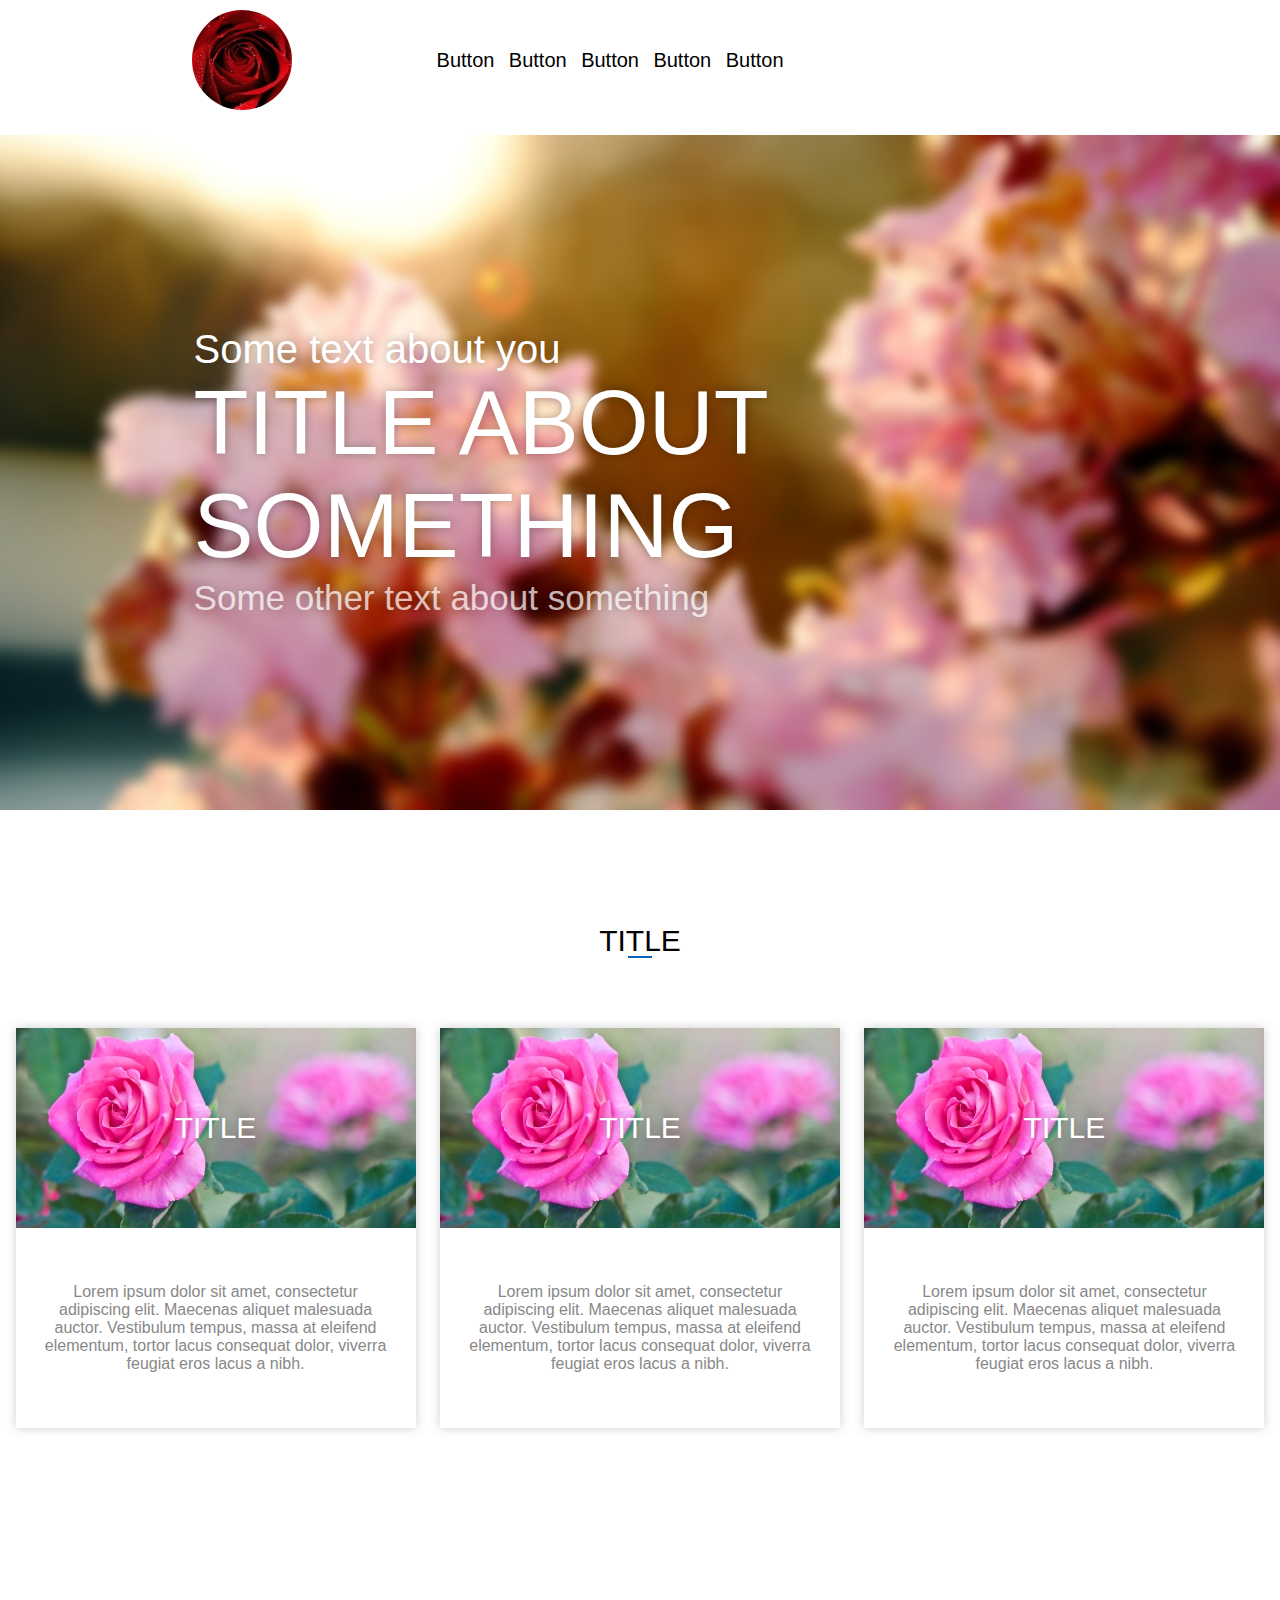
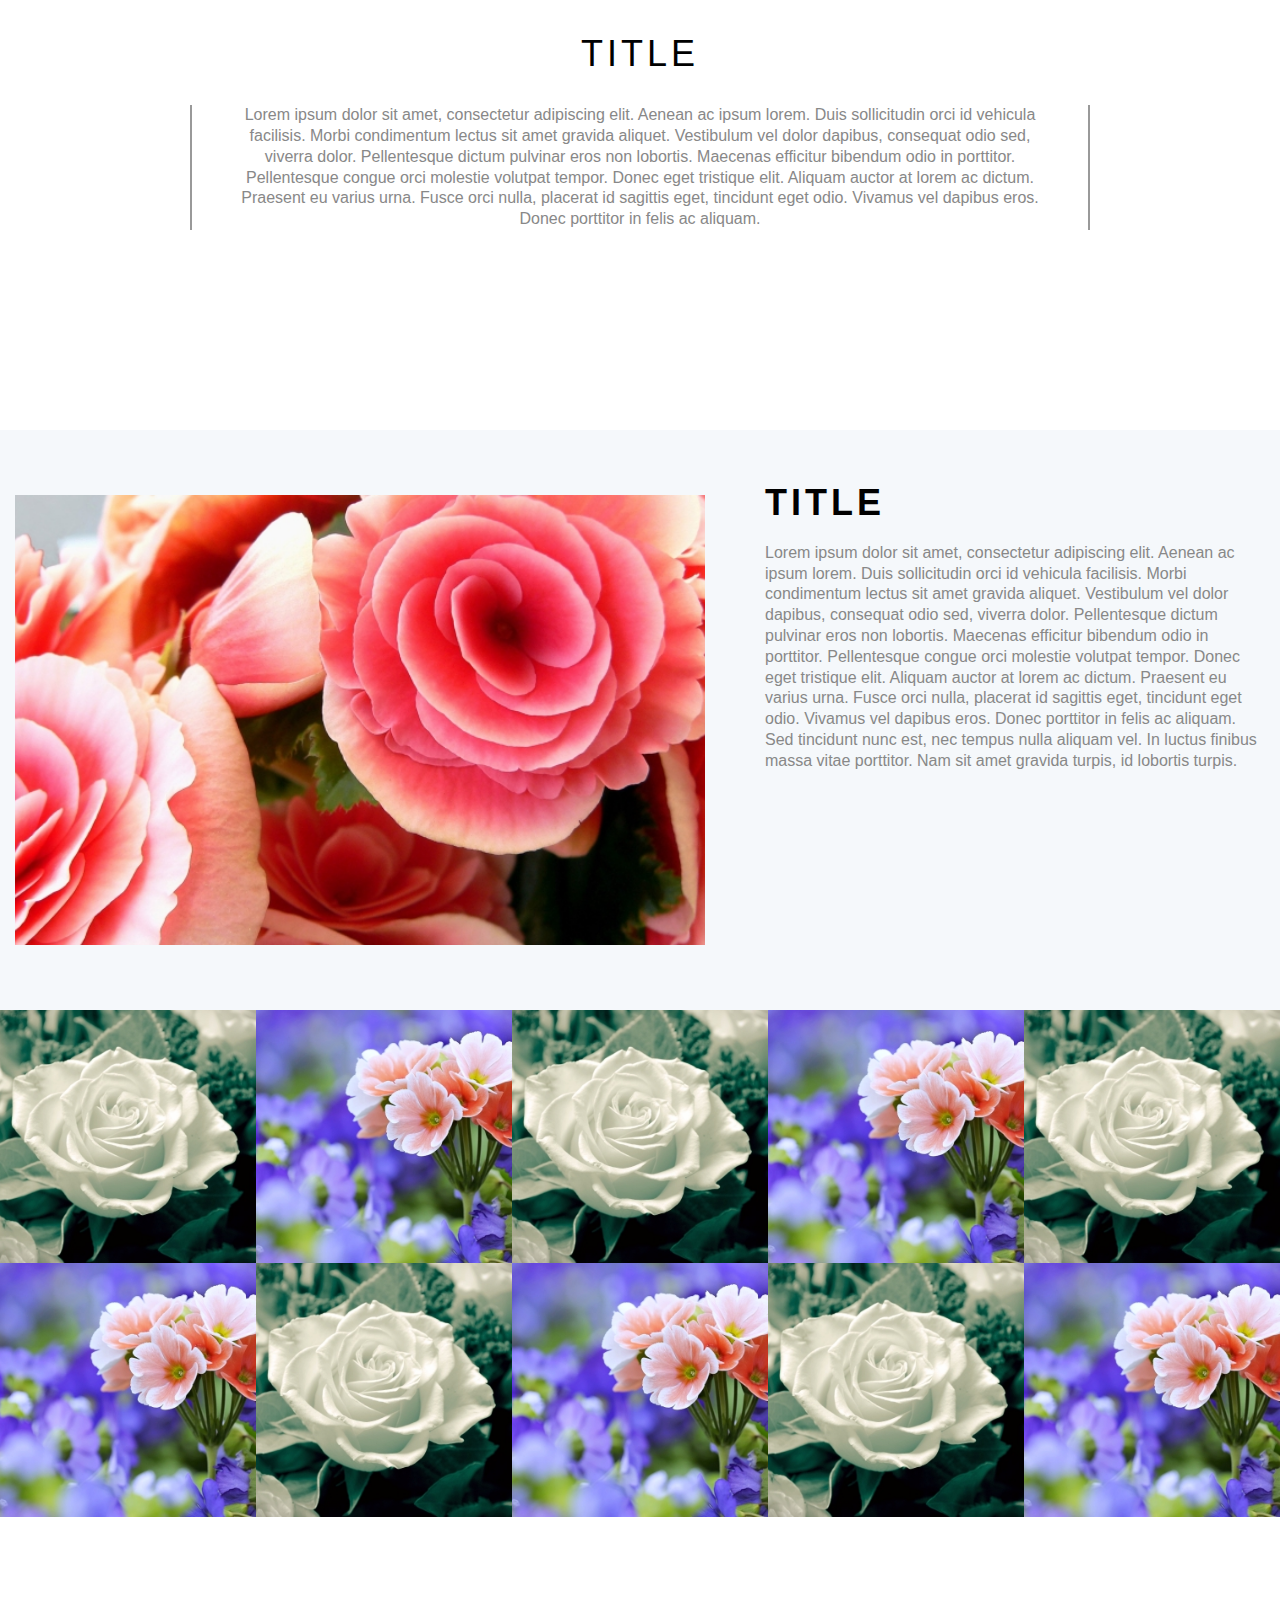
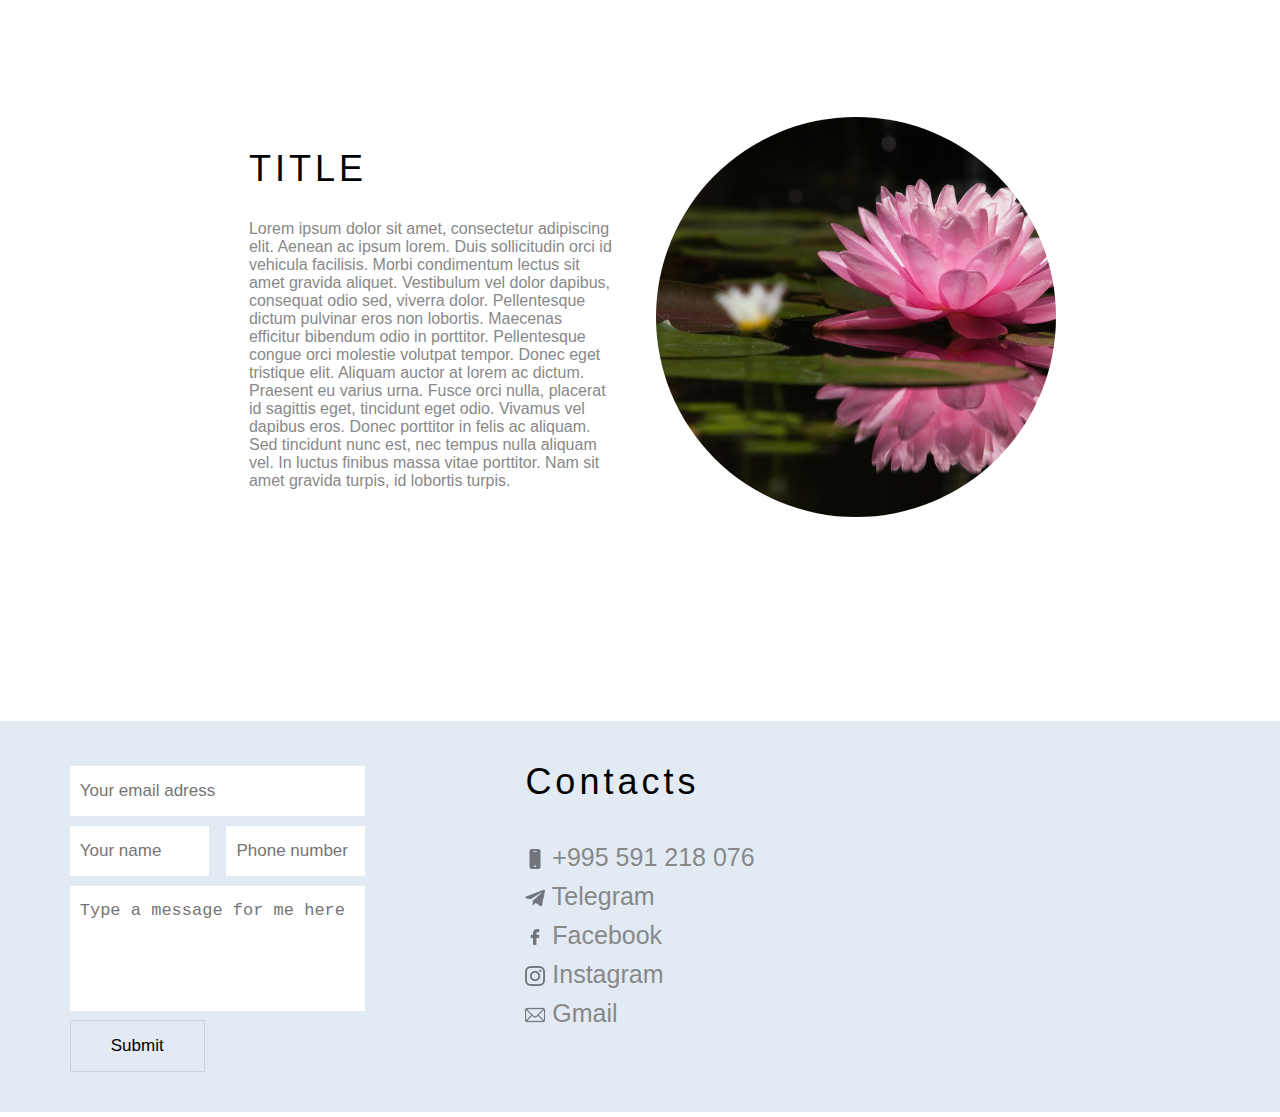
==== index.html @ 343d9d9b "Adaptong for mobiles and tablets" ====
<!DOCTYPE html>
<html>
<head>
	<meta charset="utf-8">
	<link rel="stylesheet" href="style.css">
	<title></title>
	<meta name="viewport" content="width=device-width,user-scalable=no">
</head>
<body>

	<div class="header">
		<div class="header__content">
			<div alt="" class="header__logo">
				<img src="./Заглушки/header__logo.webp" alt="">
			</div>
			<ul class="header__buttons" id="menu">
				<li>
					<a href="#1">Button</a>
				</li>
				<li>
					<a href="#2">Button</a>
				</li>
				<li>
					<a href="#3">Button</a>
				</li>
				<li>
					<a href="#4">Button</a>
				</li>
				<li>
					<a href="#5">Button</a>
				</li>
			</ul>
		</div>
		<div class="header__burger">
			<a href="javascript:burgerMenuDisplay()">
				<img src="./icons/burger.png" alt="" style="width: 40px; height: 40px;">
			</a>
		</div>
	</div>
	<div class="title">
		<div class="title__content">
			<h2 class="title__text first">Some text about you</h2>
			<h1 class="title__text second">TITLE ABOUT SOMETHING</h1>
			<h1 class="title__text second"></h1>
			<p class="title__text third">Some other text about something</p>
		</div>
	</div>
	<div id="1" class="content">
		<div class="content__title-container">
			<h2 class="contnet__title underline">Title</h2>
		</div>
		<div class="content__blocks">
			<div class="content__block">
				<div class="content__header">
					<h2 class="contnet__title">Title</h2>
				</div>
				<div class="content__bottom">
					<p class="text">Lorem ipsum dolor sit amet, consectetur adipiscing elit. Maecenas aliquet malesuada auctor. Vestibulum tempus, massa at eleifend elementum, tortor lacus consequat dolor, viverra feugiat eros lacus a nibh.</p>
				</div>
			</div>
			<div class="content__block">
				<div class="content__header">
					<h2 class="contnet__title">Title</h2>
				</div>
				<div class="content__bottom">
					<p class="text">Lorem ipsum dolor sit amet, consectetur adipiscing elit. Maecenas aliquet malesuada auctor. Vestibulum tempus, massa at eleifend elementum, tortor lacus consequat dolor, viverra feugiat eros lacus a nibh.</p>
				</div>
			</div>
			<div class="content__block">
				<div class="content__header">
					<h2 class="contnet__title">Title</h2>
				</div>
				<div class="content__bottom">
					<p class="text">Lorem ipsum dolor sit amet, consectetur adipiscing elit. Maecenas aliquet malesuada auctor. Vestibulum tempus, massa at eleifend elementum, tortor lacus consequat dolor, viverra feugiat eros lacus a nibh.</p>
				</div>
			</div>
		</div>
	</div>
	<div class="text-block">
		<h2>title</h2>
		<div class="text-block__text-conainer">
			<p class="text">
				Lorem ipsum dolor sit amet, consectetur adipiscing elit. Aenean ac ipsum lorem. Duis sollicitudin orci id vehicula facilisis. Morbi condimentum lectus sit amet gravida aliquet. Vestibulum vel dolor dapibus, consequat odio sed, viverra dolor. Pellentesque dictum pulvinar eros non lobortis. Maecenas efficitur bibendum odio in porttitor. Pellentesque congue orci molestie volutpat tempor. Donec eget tristique elit. Aliquam auctor at lorem ac dictum. Praesent eu varius urna. Fusce orci nulla, placerat id sagittis eget, tincidunt eget odio. Vivamus vel dapibus eros. Donec porttitor in felis ac aliquam. 
			</p>
		</div>
	</div>
	<div id="2" class="backstages">
		<div class="backstages__content">
			<div class="backstages__slider">
				<button id="prev" class="backstages__button">
					<i class="fa-solid fa-angle-left"></i>
				</button>
				<button id="next" class="backstages__button" style="left: 90.1%;">
					<i class="fa-solid fa-angle-right"></i>
				</button>
				<div class="backstages__slider-line" id="slider" style="left: 0px;">
					<div class="backstages__image">
						<img src="./Заглушки/gallery__slider.webp" alt="">
					</div>
					<div class="backstages__image">
						<img src="./Заглушки/gallery__slider1.webp" alt="">
					</div>
					<div class="backstages__image">
						<img src="./Заглушки/gallery__slider.webp" alt="">
					</div>
					<div class="backstages__image">
						<img src="./Заглушки/gallery__slider1.webp" alt="">
					</div>
					<div class="backstages__image">
						<img src="./Заглушки/gallery__slider.webp" alt="">
					</div>
				</div>
			</div>
		</div>
		<div class="backstages__info">
			<h2 class="backstages__title"> TITLE </h2>
			<p class="text" style="">
				Lorem ipsum dolor sit amet, consectetur adipiscing elit. Aenean ac ipsum lorem. Duis sollicitudin orci id vehicula facilisis. Morbi condimentum lectus sit amet gravida aliquet. Vestibulum vel dolor dapibus, consequat odio sed, viverra dolor. Pellentesque dictum pulvinar eros non lobortis. Maecenas efficitur bibendum odio in porttitor. Pellentesque congue orci molestie volutpat tempor. Donec eget tristique elit. Aliquam auctor at lorem ac dictum. Praesent eu varius urna. Fusce orci nulla, placerat id sagittis eget, tincidunt eget odio. Vivamus vel dapibus eros. Donec porttitor in felis ac aliquam. Sed tincidunt nunc est, nec tempus nulla aliquam vel. In luctus finibus massa vitae porttitor. Nam sit amet gravida turpis, id lobortis turpis.
			</p>
		</div>
	</div>
	<div class="gallery">
		<div class="gallery__row">
			<div class="gallery__image">
				<img src="./Заглушки/gallery__image.webp" alt="">
			</div>
			<div class="gallery__image">
				<img src="./Заглушки/gallery__image1.webp" alt="">
			</div>
			<div class="gallery__image">
				<img src="./Заглушки/gallery__image.webp" alt="">
			</div>
			<div class="gallery__image">
				<img src="./Заглушки/gallery__image1.webp" alt="">
			</div>
			<div class="gallery__image">
				<img src="./Заглушки/gallery__image.webp" alt="">
			</div>
		</div>
		<div class="gallery__row">
			<div class="gallery__image">
				<img src="./Заглушки/gallery__image1.webp" alt="">
			</div>
			<div class="gallery__image">
				<img src="./Заглушки/gallery__image.webp" alt="">
			</div>
			<div class="gallery__image">
				<img src="./Заглушки/gallery__image1.webp" alt="">
			</div>
			<div class="gallery__image">
				<img src="./Заглушки/gallery__image.webp" alt="">
			</div>
			<div class="gallery__image">
				<img src="./Заглушки/gallery__image1.webp" alt="">
			</div>
		</div>
	</div>
	<div class="about" id="3">
		<div class="about__content">
			<div class="about__text-block">
				<h2 class="about__title">title</h2>
			<p class="text">
				Lorem ipsum dolor sit amet, consectetur adipiscing elit. Aenean ac ipsum lorem. Duis sollicitudin orci id vehicula facilisis. Morbi condimentum lectus sit amet gravida aliquet. Vestibulum vel dolor dapibus, consequat odio sed, viverra dolor. Pellentesque dictum pulvinar eros non lobortis. Maecenas efficitur bibendum odio in porttitor. Pellentesque congue orci molestie volutpat tempor. Donec eget tristique elit. Aliquam auctor at lorem ac dictum. Praesent eu varius urna. Fusce orci nulla, placerat id sagittis eget, tincidunt eget odio. Vivamus vel dapibus eros. Donec porttitor in felis ac aliquam. Sed tincidunt nunc est, nec tempus nulla aliquam vel. In luctus finibus massa vitae porttitor. Nam sit amet gravida turpis, id lobortis turpis.
			</p>
			</div>
			<div class="about__image">
				<img src="./Заглушки/logo.webp" alt="" class="about__image">
			</div>
		</div>
		
	</div>
	<div class="contact-form">
		<div id="4" class="blank">
			<form action="https://formspree.io/f/myyvlnkz" method="POST">
				<div class="input-fields">
					<div class="input-field">
						<input type="text" placeholder="Your email adress" name="email" class="input-field__input">
					</div>
					<div class="half-inputs-container">
						<div class="input-field half left">
							<input type="text" placeholder="Your name" name="name" class="input-field__input">
						</div>
						<div class="input-field half right">
							<input type="text" placeholder="Phone number" name="Phone" class="input-field__input">
						</div>
					</div>
					<div class="input-field">
						<textarea name="Message" id="" placeholder="Type a message for me here" rows="5" class="input-field__input"></textarea>
					</div>
					<input type="submit" value="Submit" class="send-btn">
				</div>
			</form>
		</div>
		<div id="5" class="contacts">
			<div class="contacts__container">
				<h2> Contacts </h2>
				<a href="tel:+995591218076" class="contacts__contact"> <img src="./icons/phone.png" alt=""> +995 591 218 076</a>
				<a href="https://t.me/artboolat" class="contacts__contact"> <img src="./icons/telegram.png" alt=""> Telegram</a>
				<a href="https://www.facebook.com/artboolat" class="contacts__contact"> <img src="./icons/facebook.png" alt=""> Facebook</a>
				<a href="https://www.instagram.com/bulat.yagudin/" class="contacts__contact"> <img src="./icons/instagram.png" alt=""> Instagram</a>
				<a href="mailto:artboolat@gmail.com" class="contacts__contact"> <img src="./icons/gmail.png" alt=""> Gmail</a>
			</div>
		</div>
		<div class="third-block">
			
		</div>

	</div>
	<script src="script.js"></script>
</body>
</html>
---- style.css ----
html{
	scroll-behavior: smooth;
}
body{
	padding: 0px;
	margin: 0px;
	font-family: sans-serif;
	
}
.header__burger{
	width: 50%;
	justify-content: right;
	padding-right: 20px;
	font-size: 20px;
	display: flex;
}
.header {
	padding: 10px 0px;
	display: flex;
    align-items: center;
    background-color: white;
    z-index: 3;
    justify-content: left;
	width: 100%;
	position: -webkit-sticky; /* Safari */
  	position: sticky;
  	top: 0;
}
.header__content {
	width: 50%;
}
.header__burger a{
	color: black;
}

.header__logo {
	vertical-align: middle;
	width: 100px;
	height: 100px;
	display: inline-block;
	margin-right: 10%;
}
.header__logo img{
	border-radius: 90%;
	width: 100%;
	height: 100%
}
.header__buttons {
	position: absolute;
	left: 0px;
	width: 100%;
	background-color: white;
	display: none;
	text-align: center;
	margin: 0px;
	padding: 20px 5px;
}
.header__buttons li {
	width: 100%;
	display: block;
	font-size: 25px;
	margin: 20px 0px;
}
.header__buttons a {
	color: black;
	text-decoration-line: none;
}
.active{
	display: block;
}
.title {
	margin: 15px 0px;
	background-color: #85C7F2 ;
	height: 75vh;
	display: flex;
	justify-content: left;
	padding-left: 3%;
	align-items:center;
	background: url('./Заглушки/header.webp') center / cover no-repeat;
	color: white;
	text-shadow: 0px 0px 10px rgba(0, 0, 0, 0.3);
}
.title__content{
	width: 75%;
	height: auto;
}
.title__text {
	position: relative;
	margin: 0px;
}
.first{
	font-weight: inherit;
	font-size: 30px;
}
.second {
	font-size: 60px;
	text-transform: uppercase;
	max-width: 600px;
	font-weight: 500;
}
.third{
	font-weight: inherit;
	font-size: 24px;
	opacity: 0.7;
}
.content {
	margin: 7% 0px;
	text-align: center;
}
.contnet__title {
	position: relative;
	font-size: 30px;
	font-weight: inherit;
	text-transform: uppercase;
	text-shadow: 0px 0px 10px rgba(0, 0, 0, 0.3);
}
.underline{
	display: inline-block;
	text-shadow: none;
}
.underline::after{
	content: '';
	position: absolute;
	height: 2px;
	width: 30%;
	background-color: #0660bd;
	left: calc(50% - 15%);
	bottom: 0;
}
.content__blocks {
	margin-top: 40px;
}
.content__block {
	height: 400px;
	box-shadow: 0px 0px 10px rgba(100, 100, 100, 0.3);
	display: block;
	width: 90%;
	margin: 20px auto;
}
.content__block p{
	font-size: 16px;
}
.text{
	font-size: 14px;
}
.content__header {
	background: url('./Заглушки/content__block.webp') center / cover no-repeat;
	display: flex;
	height: 50%;
	width: 100%;
	align-items:center;
	justify-content:center;
	background-color: #ECB0E1;
	color: white;
}
.content__bottom {
	padding: 0px 20px;
	width: calc(100% - 40px);
	height: 50%;
	display: flex;
	justify-content: center;
	align-items: center;
}
.gallery-block {
	background-color: #FFDDA1;
	padding: 40px 0px;
}
.text-block {
	
	max-width: 900px;
	margin: 200px auto;
	text-align: center;
	
}
.text-block__text-conainer{
	border-width: 0px 2px 0px 2px;
	border-style: solid;
	border-color: rgba(0, 0, 0, 0.4);
	padding: 0px 15px;
}
.text-block__text-conainer p{
	line-height: 1.3;
}
.text-block h2{
	font-size: 36px;
	font-weight: 500;
	text-transform: uppercase;
	letter-spacing: 4px;
}
.backstages {
	background-color: #F5F8FB;
	height: 500px;
	position: relative;
	align-items: center;
	justify-content: center;
	display: block;
	padding: 15% 0px;
	padding-top: 7.5%;
}

.backstages__content {
	position: relative;
	display: flex;
	align-items: center;
	width: 100%;
	height: auto;
	justify-content: center;
}
.backstages__slider {
	display: inline-block;
	overflow: hidden;
	position: relative;
	width: 345px;
	height: 225px;
	margin: 0px auto;
}
.backstages__slider:hover .backstages__button{
	opacity: 1;
}
.backstages__button {
	height: 100%;
	width: 10%;
	z-index: 3;
	position: absolute;
	border: none;
	background-color: rgba(255, 255, 255, 0.6);
	opacity: 0;
	font-size: 20px;
}
.backstages__slider-line {
	height: 100%;
	width: 500%;
	display: flex;
	position: relative;
	transition: all ease 1s;
}
.backstages__image {
	background-color: #85C7F2;
	width: 100%;
	height: 100%;
	display: inline-block;
	overflow: hidden;
	position: relative;
}
.backstages__image img{
	width: 100%;
	height: 100%;
	object-fit: cover;
	position: absolute;
	top: 0;
	left: 0;
}
.backstages__info {
	height: 100%;
	font-size: 16px;
	line-height: 1.3;

	display: block;
	width: 100%;
	padding: 0px;
	margin: 20px 0px;
	text-align: center;
}
.backstages__title {
	margin: 0px;
	margin-top: 10px;
	font-weight: 600;
	text-transform: uppercase;
	letter-spacing: 4px;
	font-size: 18px;
}
.gallery {
	height: 60%;
	width: 100%;
	position: relative;
}
.gallery__row {
	display: flex;
}
.gallery__image {
	width: 20%;
	padding: 0px 0px 19.8% 0px;
	overflow: hidden;
	position: relative;
}
.gallery__image img{
	width: 100%;
	height: 100%;
	object-fit: cover;
	position: absolute;
	top: 0;
	left: 0;
}
.gallery__image:hover {
	filter: brightness(85%);
}
.about {
	margin: 200px 0px;
	position: relative;
	width: 100%;
	height: 100%;
	display: flex;
	justify-content: center;
	align-items: center;
}
.about__content {
	height: 100%;
	width: 100%;
	display: block;
}
.about__text-block {
	box-sizing: border-box;
	width: 100%;
	display: block;
	padding: 0px 3%;
}
.about__image {
	text-align: right;
	width: 100%;
	display: block;
}
.about__image img{
	border-radius: 100%;
	width: 350px;
	height: 350px;
	margin: 0px auto;
}
.about__title {
	font-size: 36px;
    font-weight: 500;
    text-transform: uppercase;
    letter-spacing: 4px;
    line-height: 1.2;
}
.contact-form {
	width: 100%;
	padding: 40px 0px;
	background-color: #e2ebf4;
	display: block;
	justify-content: center;
}
.blank {
	width: 100%;
	display: flex;
	justify-content: center;
	align-items: center;
	margin: 0px;

}
.blank form{
	width: 100%;

}
.blank__title {
	text-align: center;
	margin: 0px;
	font-size: 20px;
}
.input-fields {
	margin: 0px auto;
	width: 70%;
}
.input-field {
	margin: 5px 0px;
	width: 100%;
}
.input-field__input {
	font-size: 17px;
	box-sizing: border-box;
	text-align: left;
	border-style: solid;
	border-radius: 0px;
	border: none;
	padding: 15px 10px;
	display: inline;
	resize: none;
	width: 100%;
}
.half-inputs-container{
	display: flex;
}
.half {
	width: 47%;
	display: inline-block;
}
.left {
	margin-right: 3%;
}
.right {
	margin-left: 3%;
}
.send-btn {
	font-size: 17px;
	background: none;
	padding: 15px 40px;
	border-style: solid;
	border-width: 1px;
	border-radius: 0px;
	border-color: rgba(0, 0, 0, 0.1);
}
.send-btn:hover {
	color: #0671c6;
}
.contacts {
	text-align: center;
	margin: 25px 0px;
	width: 100%;
	display: block;
}
.contacts img{
	width: 20px;
	height: 20px;
	vertical-align: middle;
	opacity: 50%;
}
.contacts a {
	display: inline-block;
	text-decoration: none;
	color: black;
	margin: 0px 1%;
	color: #888;
}
.contacts a:visited {
	color: #888;

}
.contacts a:hover{
	text-decoration-line: underline;
}
.third-block {
	display: none;
}
@media (min-width: 700px){
	.backstages__slider{
		width: 575px;
		height: 375px;
	}
	.text{
		font-size: 18px;
	}
	.backstages{
		padding-bottom: 15vh;
	}
}
@media (min-width: 800px){
	.backstages__slider{
		width: 700px;
		height: 450px;
	}
	.text{
		font-size: 18px;
	}
	.backstages{
		padding-bottom: 300px;
	}
}

@media (min-width: 1100px){
	.header__buttons{
		padding: 0px;
		vertical-align: middle;
		display: inline-block;/*v*/
		position: relative;
		width: 50%;
		background: none;
	}
	.header__buttons li{
		display: inline-block;
		font-size: 18px;
		margin: 0px 5px;
		width: auto;
		font-size: 20px;
		margin: 0px 5px;
	}
	.header{
		justify-content: center;/*v*/
		justify-content: cebter;
		position: relative;

	}
	.header__burger{
		display: none;/*v*/
	}
	.header__content{/*v*/
		width: 70%;
	}
	.first{/*v*/
		font-size: 40px;
	}
	.second{/*v*/
		font-size: 90px;
	}
	.third{/*v*/
		font-size: 35px;
	}
	.title{/*v*/
		justify-content: center;
	}
	.content__block{/*v*/
		display: inline-block;
		width: 400px;
		margin: 5px 10px;
	}
	.text{/*v*/
		font-size: 16px;
		color: #888;
	}
	.text-block__text-conainer{/*v*/
		padding: 0px 40px;
	}
	.backstages{/*v*/
		display: flex;
		padding: 40px 0px;
	}
	.backstages__slider{/*v*/
		
		margin: 0px;
	}
	.backstages__content{/*v*/
		width: 690px;
		height: 100%;
		justify-content: left;
	}
	.backstages__info{/*v*/
		width: 500px;
		display: inline-block;
		padding: 40px 0px;
		margin: 0px;
		margin-left: 60px;
		text-align: left;
	}
	.backstages__title{/*v*/
		font-size: 36px;
	}
	.about__content{/*v*/
		width: 65%;
		display: flex;
	}
	.about__image{/*v*/
		width: 50%;
		display: inline-block;
	}
	.about__text-block{/*v*/
		width: 50%;
		display: inline-block;
	}
	.about__image img{
		width: 400px;
		height: 400px;
		margin: 0px;
	}
	.blank{
		width: 33%;
	}
	.contact-form{
		display: flex;
	}
	.contacts{
		width: 33%;
		display: flex;
		justify-content: center;
		margin: 0px;
	}
	.contacts__container {}
	.contacts a{
		text-align: left;
		display: block;
		width: 100%;
		margin: 10px 0px;
		font-size: 25px;
		
	}
	.contacts h2{
		text-align: left;
		font-size: 36px;
		margin: 0px;
		margin-bottom: 40px;
		font-weight: 400;
		letter-spacing: 4px;
	}
	.third-block{
		display: inline-block;
		width: 33%;
	}
}
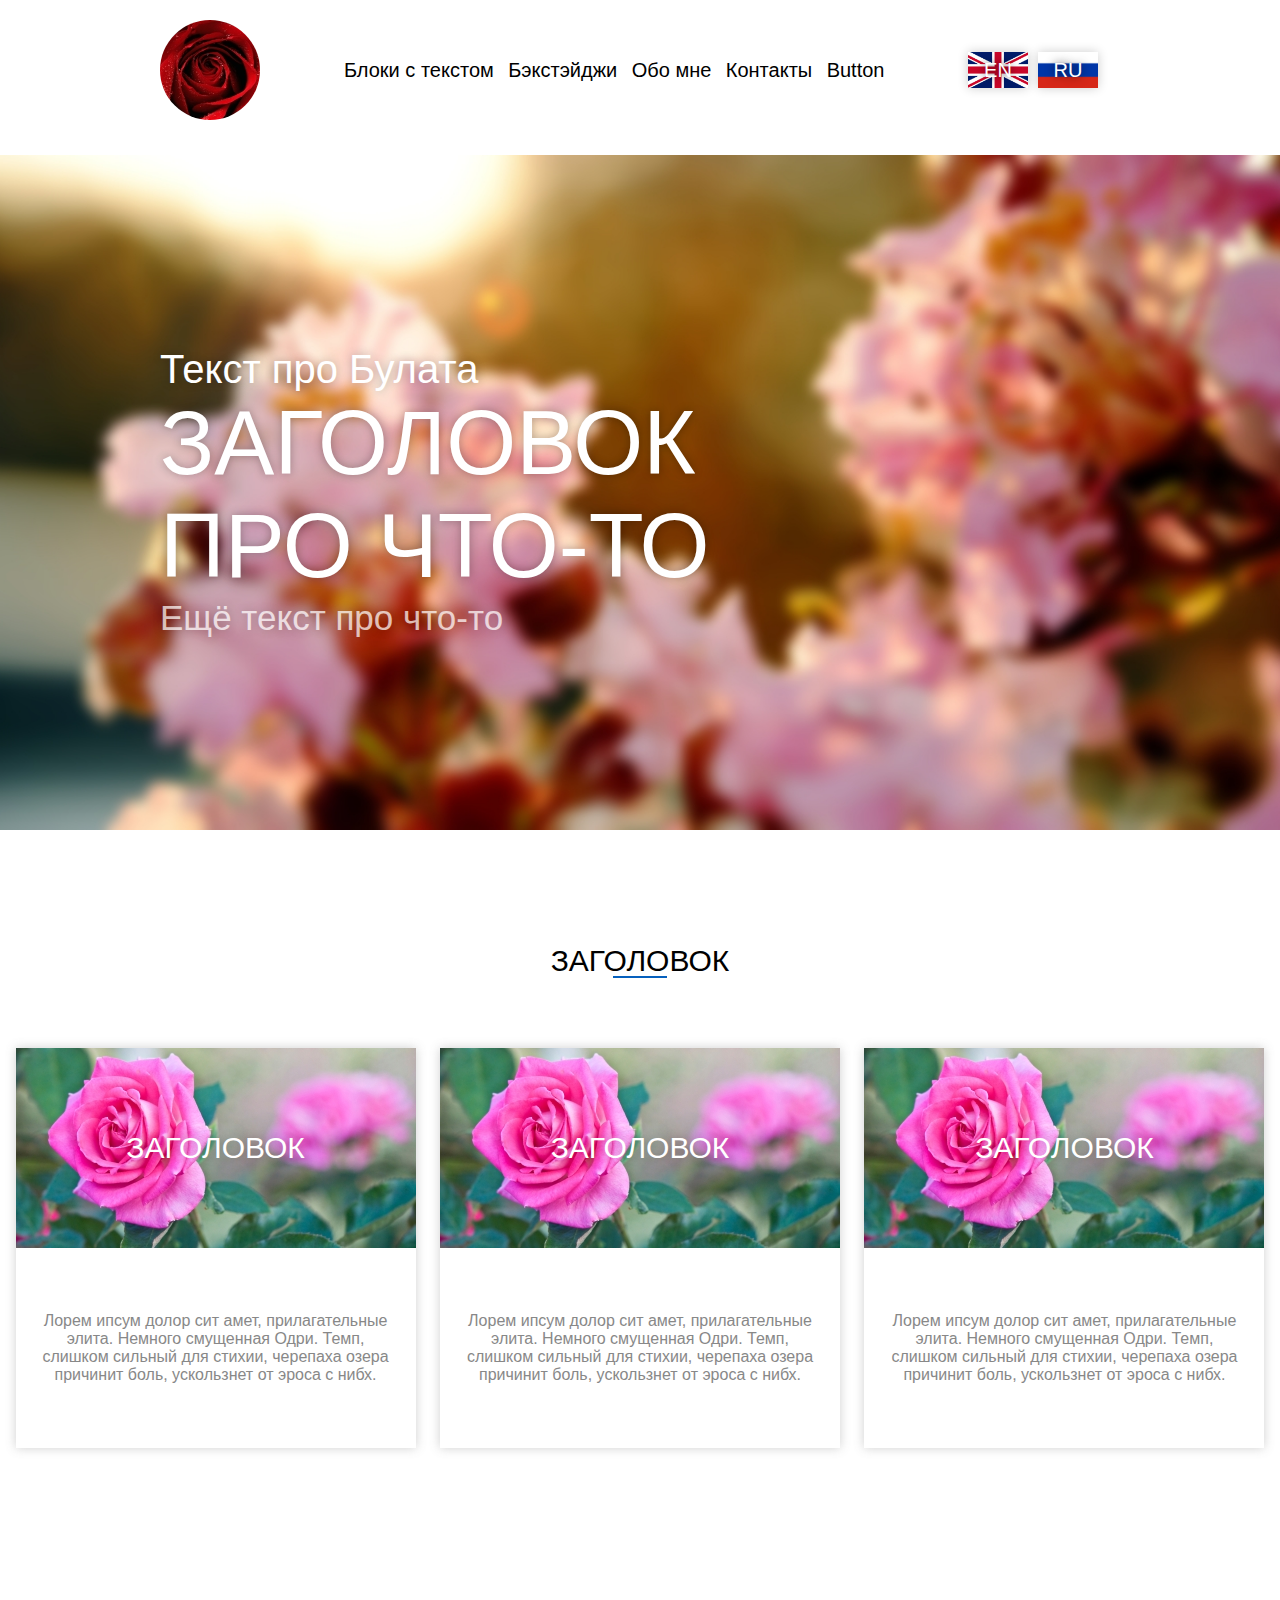
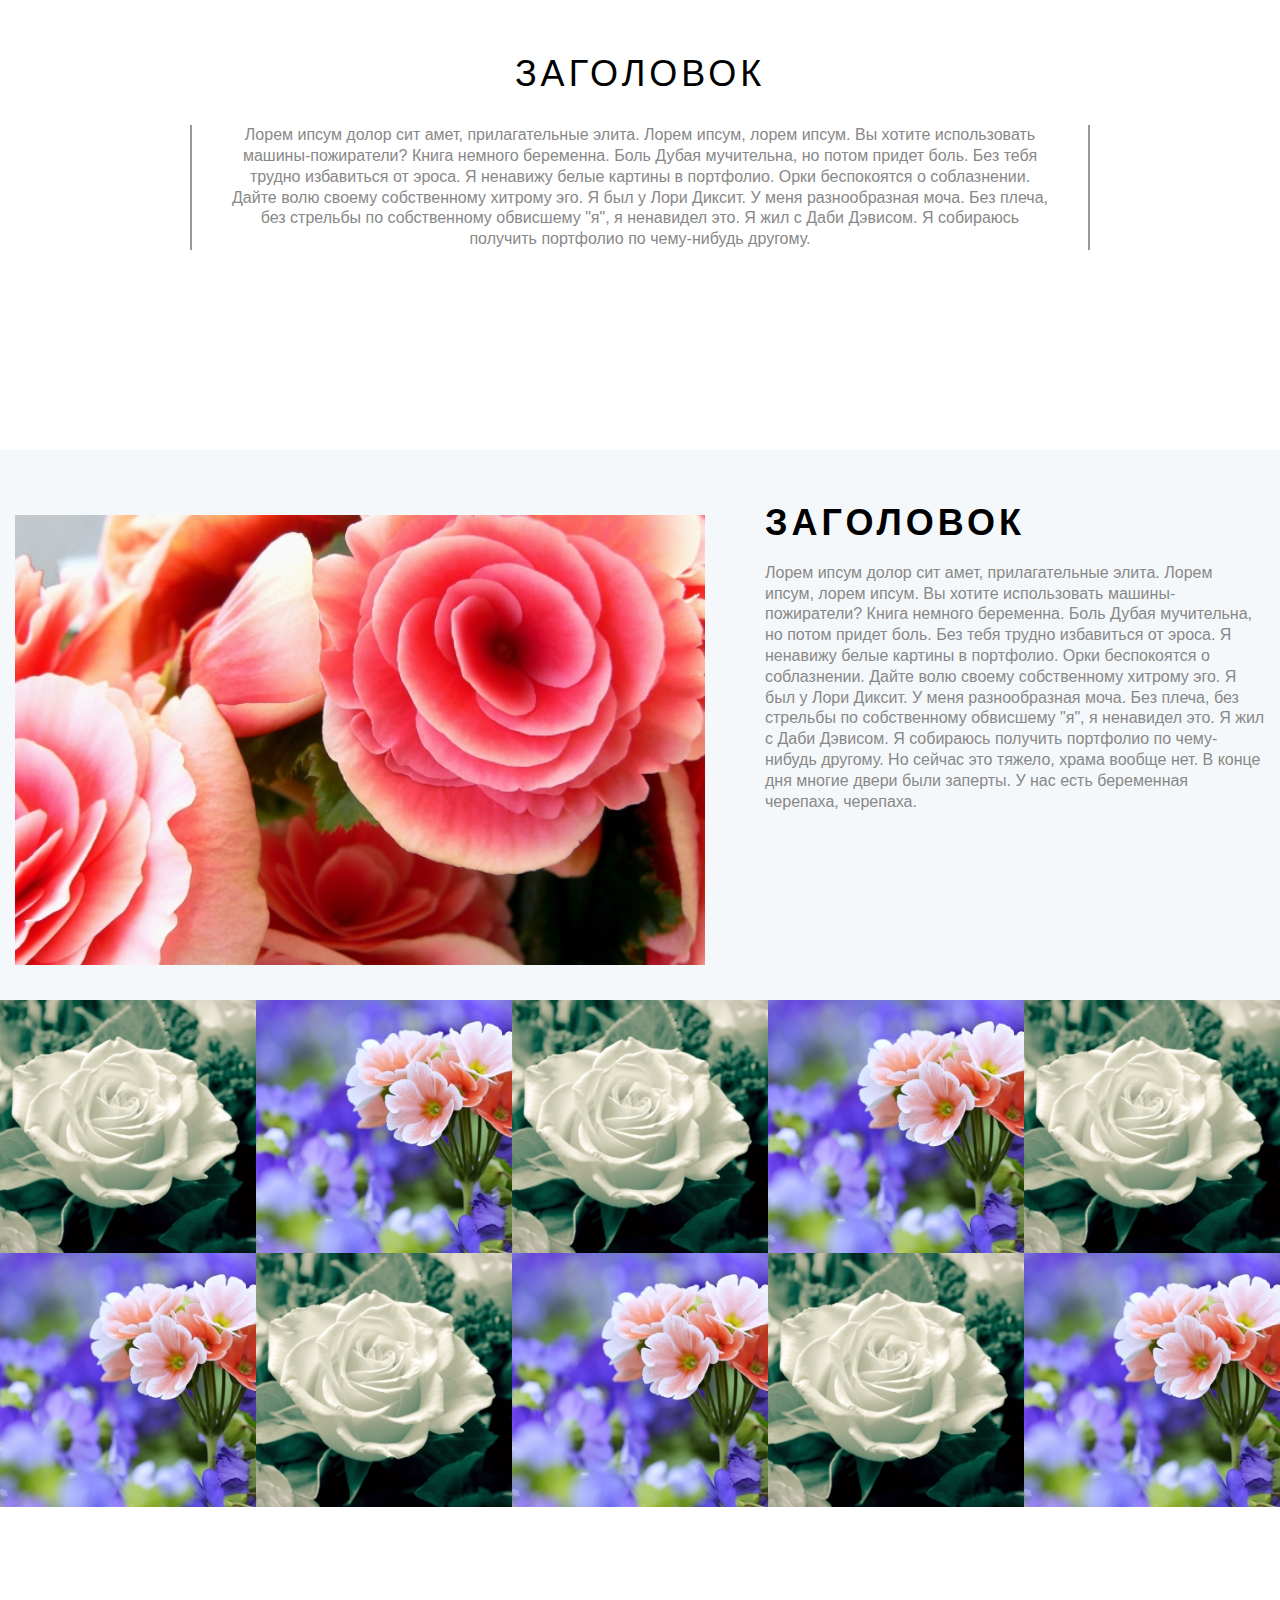
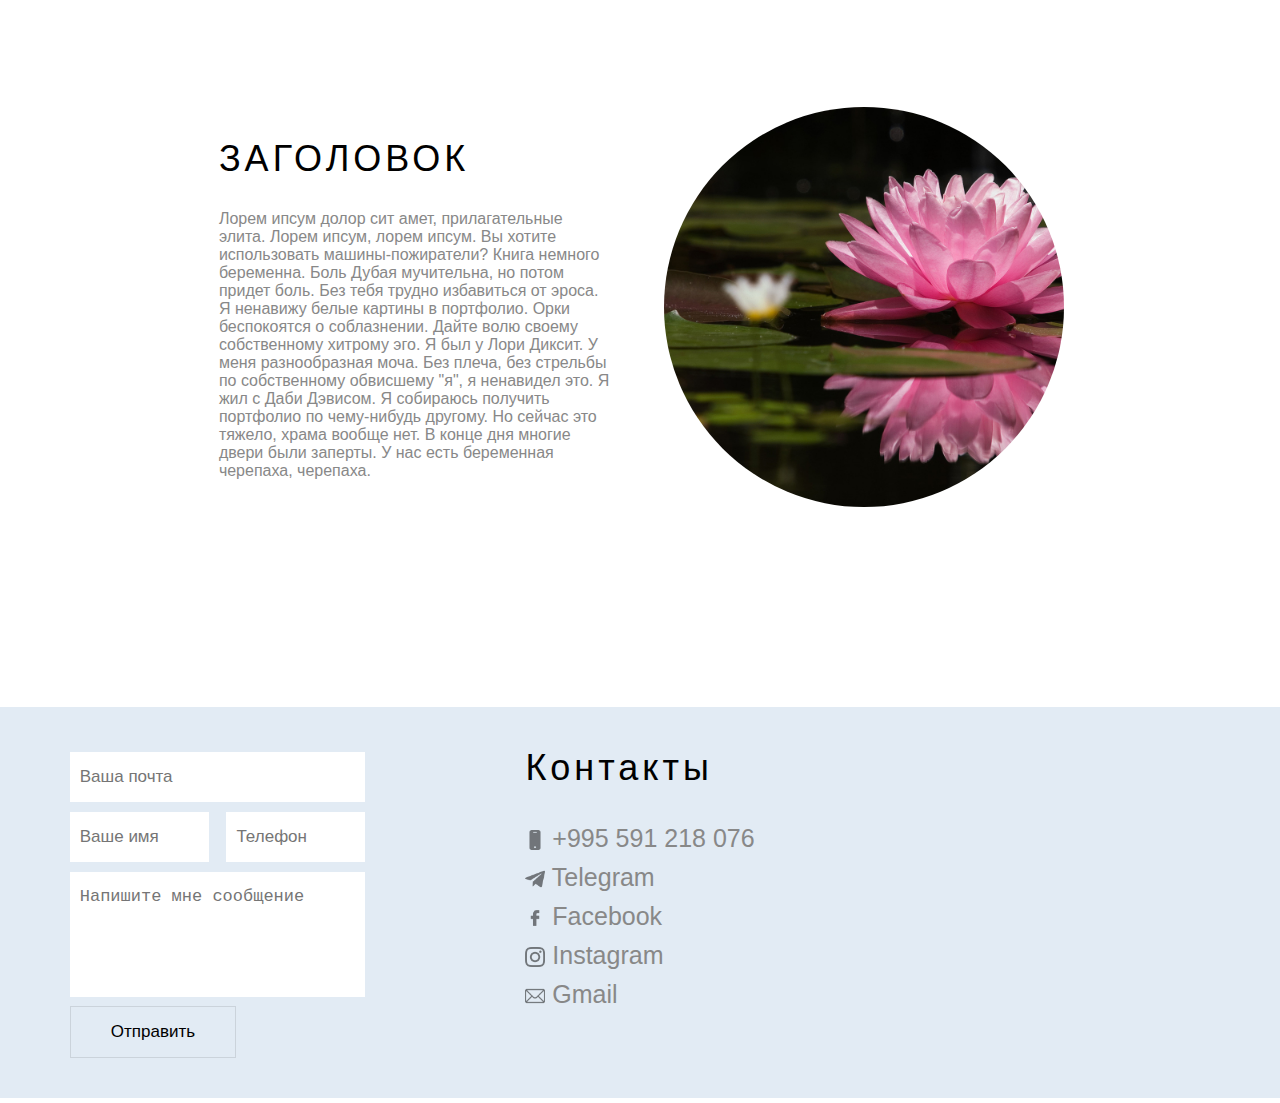
==== commit ac8ff306: "I`ve added language chander" ====
--- a/index.html
+++ b/index.html
@@ -7,7 +7,276 @@
 	<meta name="viewport" content="width=device-width,user-scalable=no">
 </head>
 <body>
-
+	<div class="gallery-hiden__container" id="hiden-gallery1" style="display: none;">
+		<a class="close-icon" href="javascript:hidenGalleryClose(1)">
+			<img src="./icons/close.png" alt="">
+		</a>
+		<section class="gallery-hiden">
+			<div class="gallery-hiden__item">
+				<input type="radio" id="img-1" name="gallery-hiden" class="gallery-hiden__selector" checked/>
+				<img class="gallery-hiden__img" src="#" alt="">
+				<label for="img-1" class="gallery-hiden__thumb"><img src="#" alt=""></label>
+			</div>
+			<div class="gallery-hiden__item">
+				<input type="radio" id="img-2" name="gallery-hiden" class="gallery-hiden__selector">
+				<img class="gallery-hiden__img" src="#" alt="">
+				<label for="img-2" class="gallery-hiden__thumb"><img src="#" alt=""></label>
+			</div>
+			<div class="gallery-hiden__item">
+				<input type="radio" id="img-3" name="gallery-hiden" class="gallery-hiden__selector"/>
+				<img class="gallery-hiden__img" src="#" alt=""/>
+				<label for="img-3" class="gallery-hiden__thumb"><img src="#" alt=""/></label>
+			</div>
+			<div class="gallery-hiden__item">
+				<input type="radio" id="img-4" name="gallery-hiden" class="gallery-hiden__selector"/>
+				<img class="gallery-hiden__img" src="#" alt=""/>
+				<label for="img-4" class="gallery-hiden__thumb"><img src="#" alt=""/></label>
+			</div>
+		</section>
+	</div>
+	<div class="gallery-hiden__container" id="hiden-gallery2" style="display: none;">
+		<a class="close-icon" href="javascript:hidenGalleryClose(2)">
+			<img src="./icons/close.png" alt="">
+		</a>
+		<section class="gallery-hiden">
+			<div class="gallery-hiden__item">
+				<input type="radio" id="img-5" checked name="gallery-hiden2" class="gallery-hiden__selector"/>
+				<img class="gallery-hiden__img" src="#" alt=""/>
+				<label for="img-5" class="gallery-hiden__thumb"><img src="#" alt=""/></label>
+			</div>
+			<div class="gallery-hiden__item">
+				<input type="radio" id="img-6" name="gallery-hiden2" class="gallery-hiden__selector"/>
+				<img class="gallery-hiden__img" src="#" alt=""/>
+				<label for="img-6" class="gallery-hiden__thumb"><img src="#" alt=""/></label>
+			</div>
+			<div class="gallery-hiden__item">
+				<input type="radio" id="img-7" name="gallery-hiden2" class="gallery-hiden__selector"/>
+				<img class="gallery-hiden__img" src="#" alt=""/>
+				<label for="img-7" class="gallery-hiden__thumb"><img src="#" alt=""/></label>
+			</div>
+			<div class="gallery-hiden__item">
+				<input type="radio" id="img-8" name="gallery-hiden2" class="gallery-hiden__selector"/>
+				<img class="gallery-hiden__img" src="#" alt=""/>
+				<label for="img-8" class="gallery-hiden__thumb"><img src="#" alt=""/></label>
+			</div>
+		</section>
+	</div>
+	<div class="gallery-hiden__container" id="hiden-gallery3" style="display: none;">
+		<a class="close-icon" href="javascript:hidenGalleryClose(3)">
+			<img src="./icons/close.png" alt="">
+		</a>
+		<section class="gallery-hiden">
+			<div class="gallery-hiden__item">
+				<input type="radio" id="img-9" checked name="gallery-hiden3" class="gallery-hiden__selector"/>
+				<img class="gallery-hiden__img" src="#" alt=""/>
+				<label for="img-9" class="gallery-hiden__thumb"><img src="#" alt=""/></label>
+			</div>
+			<div class="gallery-hiden__item">
+				<input type="radio" id="img-10" name="gallery-hiden3" class="gallery-hiden__selector"/>
+				<img class="gallery-hiden__img" src="#" alt=""/>
+				<label for="img-10" class="gallery-hiden__thumb"><img src="#" alt=""/></label>
+			</div>
+			<div class="gallery-hiden__item">
+				<input type="radio" id="img-11" name="gallery-hiden3" class="gallery-hiden__selector"/>
+				<img class="gallery-hiden__img" src="#" alt=""/>
+				<label for="img-11" class="gallery-hiden__thumb"><img src="#" alt=""/></label>
+			</div>
+			<div class="gallery-hiden__item">
+				<input type="radio" id="img-12" name="gallery-hiden3" class="gallery-hiden__selector"/>
+				<img class="gallery-hiden__img" src="#" alt=""/>
+				<label for="img-12" class="gallery-hiden__thumb"><img src="#" alt=""/></label>
+			</div>
+		</section>
+	</div>
+	<div class="gallery-hiden__container" id="hiden-gallery4" style="display: none;">
+		<a class="close-icon" href="javascript:hidenGalleryClose(4)">
+			<img src="./icons/close.png" alt="">
+		</a>
+		<section class="gallery-hiden">
+			<div class="gallery-hiden__item">
+				<input type="radio" id="img-13" checked name="gallery-hiden4" class="gallery-hiden__selector"/>
+				<img class="gallery-hiden__img" src="#" alt=""/>
+				<label for="img-13" class="gallery-hiden__thumb"><img src="#" alt=""/></label>
+			</div>
+			<div class="gallery-hiden__item">
+				<input type="radio" id="img-14" name="gallery-hiden4" class="gallery-hiden__selector"/>
+				<img class="gallery-hiden__img" src="#" alt=""/>
+				<label for="img-14" class="gallery-hiden__thumb"><img src="#" alt=""/></label>
+			</div>
+			<div class="gallery-hiden__item">
+				<input type="radio" id="img-15" name="gallery-hiden4" class="gallery-hiden__selector"/>
+				<img class="gallery-hiden__img" src="#" alt=""/>
+				<label for="img-15" class="gallery-hiden__thumb"><img src="#" alt=""/></label>
+			</div>
+			<div class="gallery-hiden__item">
+				<input type="radio" id="img-16" name="gallery-hiden4" class="gallery-hiden__selector"/>
+				<img class="gallery-hiden__img" src="#" alt=""/>
+				<label for="img-16" class="gallery-hiden__thumb"><img src="#" alt=""/></label>
+			</div>
+		</section>
+	</div>
+	<div class="gallery-hiden__container" id="hiden-gallery5" style="display: none;">
+		<a class="close-icon" href="javascript:hidenGalleryClose(5)">
+			<img src="./icons/close.png" alt="">
+		</a>
+		<section class="gallery-hiden">
+			<div class="gallery-hiden__item">
+				<input type="radio" id="img-17" checked name="gallery-hiden5" class="gallery-hiden__selector"/>
+				<img class="gallery-hiden__img" src="#" alt=""/>
+				<label for="img-17" class="gallery-hiden__thumb"><img src="#" alt=""/></label>
+			</div>
+			<div class="gallery-hiden__item">
+				<input type="radio" id="img-18" name="gallery-hiden5" class="gallery-hiden__selector"/>
+				<img class="gallery-hiden__img" src="#" alt=""/>
+				<label for="img-18" class="gallery-hiden__thumb"><img src="#" alt=""/></label>
+			</div>
+			<div class="gallery-hiden__item">
+				<input type="radio" id="img-19" name="gallery-hiden5" class="gallery-hiden__selector"/>
+				<img class="gallery-hiden__img" src="#" alt=""/>
+				<label for="img-19" class="gallery-hiden__thumb"><img src="#" alt=""/></label>
+			</div>
+			<div class="gallery-hiden__item">
+				<input type="radio" id="img-20" name="gallery-hiden5" class="gallery-hiden__selector"/>
+				<img class="gallery-hiden__img" src="#" alt=""/>
+				<label for="img-20" class="gallery-hiden__thumb"><img src="#" alt=""/></label>
+			</div>
+		</section>
+	</div>
+	<div class="gallery-hiden__container" id="hiden-gallery6" style="display: none;">
+		<a class="close-icon" href="javascript:hidenGalleryClose(6)">
+			<img src="./icons/close.png" alt="">
+		</a>
+		<section class="gallery-hiden">
+			<div class="gallery-hiden__item">
+				<input type="radio" id="img-21" checked name="gallery-hiden6" class="gallery-hiden__selector"/>
+				<img class="gallery-hiden__img" src="#" alt=""/>
+				<label for="img-21" class="gallery-hiden__thumb"><img src="#" alt=""/></label>
+			</div>
+			<div class="gallery-hiden__item">
+				<input type="radio" id="img-22" name="gallery-hiden6" class="gallery-hiden__selector"/>
+				<img class="gallery-hiden__img" src="#" alt=""/>
+				<label for="img-22" class="gallery-hiden__thumb"><img src="#" alt=""/></label>
+			</div>
+			<div class="gallery-hiden__item">
+				<input type="radio" id="img-23" name="gallery-hiden6" class="gallery-hiden__selector"/>
+				<img class="gallery-hiden__img" src="#" alt=""/>
+				<label for="img-23" class="gallery-hiden__thumb"><img src="#" alt=""/></label>
+			</div>
+			<div class="gallery-hiden__item">
+				<input type="radio" id="img-24" name="gallery-hiden6" class="gallery-hiden__selector"/>
+				<img class="gallery-hiden__img" src="#" alt=""/>
+				<label for="img-24" class="gallery-hiden__thumb"><img src="#" alt=""/></label>
+			</div>
+		</section>
+	</div>
+	<div class="gallery-hiden__container" id="hiden-gallery7" style="display: none;">
+		<a class="close-icon" href="javascript:hidenGalleryClose(7)">
+			<img src="./icons/close.png" alt="">
+		</a>
+		<section class="gallery-hiden">
+			<div class="gallery-hiden__item">
+				<input type="radio" id="img-25" checked name="gallery-hiden7" class="gallery-hiden__selector"/>
+				<img class="gallery-hiden__img" src="#" alt=""/>
+				<label for="img-25" class="gallery-hiden__thumb"><img src="#" alt=""/></label>
+			</div>
+			<div class="gallery-hiden__item">
+				<input type="radio" id="img-26" name="gallery-hiden7" class="gallery-hiden__selector"/>
+				<img class="gallery-hiden__img" src="#" alt=""/>
+				<label for="img-26" class="gallery-hiden__thumb"><img src="#" alt=""/></label>
+			</div>
+			<div class="gallery-hiden__item">
+				<input type="radio" id="img-27" name="gallery-hiden7" class="gallery-hiden__selector"/>
+				<img class="gallery-hiden__img" src="#" alt=""/>
+				<label for="img-27" class="gallery-hiden__thumb"><img src="#" alt=""/></label>
+			</div>
+			<div class="gallery-hiden__item">
+				<input type="radio" id="img-28" name="gallery-hiden7" class="gallery-hiden__selector"/>
+				<img class="gallery-hiden__img" src="#" alt=""/>
+				<label for="img-28" class="gallery-hiden__thumb"><img src="#" alt=""/></label>
+			</div>
+		</section>
+	</div>
+	<div class="gallery-hiden__container" id="hiden-gallery8" style="display: none;">
+		<a class="close-icon" href="javascript:hidenGalleryClose(8)">
+			<img src="./icons/close.png" alt="">
+		</a>
+		<section class="gallery-hiden">
+			<div class="gallery-hiden__item">
+				<input type="radio" id="img-29" checked name="gallery-hiden8" class="gallery-hiden__selector"/>
+				<img class="gallery-hiden__img" src="#" alt=""/>
+				<label for="img-29" class="gallery-hiden__thumb"><img src="#" alt=""/></label>
+			</div>
+			<div class="gallery-hiden__item">
+				<input type="radio" id="img-30" name="gallery-hiden8" class="gallery-hiden__selector"/>
+				<img class="gallery-hiden__img" src="#" alt=""/>
+				<label for="img-30" class="gallery-hiden__thumb"><img src="#" alt=""/></label>
+			</div>
+			<div class="gallery-hiden__item">
+				<input type="radio" id="img-31" name="gallery-hiden8" class="gallery-hiden__selector"/>
+				<img class="gallery-hiden__img" src="#" alt=""/>
+				<label for="img-31" class="gallery-hiden__thumb"><img src="#" alt=""/></label>
+			</div>
+			<div class="gallery-hiden__item">
+				<input type="radio" id="img-32" name="gallery-hiden8" class="gallery-hiden__selector"/>
+				<img class="gallery-hiden__img" src="#" alt=""/>
+				<label for="img-32" class="gallery-hiden__thumb"><img src="#" alt=""/></label>
+			</div>
+		</section>
+	</div>
+	<div class="gallery-hiden__container" id="hiden-gallery9" style="display: none;">
+		<a class="close-icon" href="javascript:hidenGalleryClose(9)">
+			<img src="./icons/close.png" alt="">
+		</a>
+		<section class="gallery-hiden">
+			<div class="gallery-hiden__item">
+				<input type="radio" id="img-33" checked name="gallery-hiden9" class="gallery-hiden__selector"/>
+				<img class="gallery-hiden__img" src="#" alt=""/>
+				<label for="img-33" class="gallery-hiden__thumb"><img src="#" alt=""/></label>
+			</div>
+			<div class="gallery-hiden__item">
+				<input type="radio" id="img-34" name="gallery-hiden9" class="gallery-hiden__selector"/>
+				<img class="gallery-hiden__img" src="#" alt=""/>
+				<label for="img-34" class="gallery-hiden__thumb"><img src="#" alt=""/></label>
+			</div>
+			<div class="gallery-hiden__item">
+				<input type="radio" id="img-35" name="gallery-hiden9" class="gallery-hiden__selector"/>
+				<img class="gallery-hiden__img" src="#" alt=""/>
+				<label for="img-35" class="gallery-hiden__thumb"><img src="#" alt=""/></label>
+			</div>
+			<div class="gallery-hiden__item">
+				<input type="radio" id="img-36" name="gallery-hiden9" class="gallery-hiden__selector"/>
+				<img class="gallery-hiden__img" src="#" alt=""/>
+				<label for="img-36" class="gallery-hiden__thumb"><img src="#" alt=""/></label>
+			</div>
+		</section>
+	</div>
+	<div class="gallery-hiden__container" id="hiden-gallery10" style="display: none;">
+		<a class="close-icon" href="javascript:hidenGalleryClose(10)">
+			<img src="./icons/close.png" alt="">
+		</a>
+		<section class="gallery-hiden">
+			<div class="gallery-hiden__item">
+				<input type="radio" id="img-37" checked name="gallery-hiden10" class="gallery-hiden__selector"/>
+				<img class="gallery-hiden__img" src="#" alt=""/>
+				<label for="img-37" class="gallery-hiden__thumb"><img src="#" alt=""/></label>
+			</div>
+			<div class="gallery-hiden__item">
+				<input type="radio" id="img-38" name="gallery-hiden10" class="gallery-hiden__selector"/>
+				<img class="gallery-hiden__img" src="#" alt=""/>
+				<label for="img-38" class="gallery-hiden__thumb"><img src="#" alt=""/></label>
+			</div>
+			<div class="gallery-hiden__item">
+				<input type="radio" id="img-39" name="gallery-hiden10" class="gallery-hiden__selector"/>
+				<img class="gallery-hiden__img" src="#" alt=""/>
+				<label for="img-39" class="gallery-hiden__thumb"><img src="#" alt=""/></label>
+			</div>
+			<div class="gallery-hiden__item">
+				<input type="radio" id="img-40"  name="gallery-hiden10" class="gallery-hiden__selector"/>
+				<img class="gallery-hiden__img" src="#" alt=""/>
+				<label for="img-40" class="gallery-hiden__thumb"><img src="#" alt=""/></label>
+			</div>
+		</section>
+	</div>
 	<div class="header">
 		<div class="header__content">
 			<div alt="" class="header__logo">
@@ -15,22 +284,26 @@
 			</div>
 			<ul class="header__buttons" id="menu">
 				<li>
-					<a href="#1">Button</a>
+					<a href="#1">Блоки с текстом</a>
 				</li>
 				<li>
-					<a href="#2">Button</a>
+					<a href="#2">Бэкстэйджи</a>
 				</li>
 				<li>
-					<a href="#3">Button</a>
+					<a href="#3">Обо мне</a>
 				</li>
 				<li>
-					<a href="#4">Button</a>
+					<a href="#4">Контакты</a>
 				</li>
 				<li>
 					<a href="#5">Button</a>
 				</li>
 			</ul>
 		</div>
+		<div class="header__lang-switcher">
+			<button class="en" onclick="languageChanger('en')">en</button>
+			<button class="ru" onclick="languageChanger('ru')">ru</button>
+		</div>
 		<div class="header__burger">
 			<a href="javascript:burgerMenuDisplay()">
 				<img src="./icons/burger.png" alt="" style="width: 40px; height: 40px;">
@@ -39,48 +312,48 @@
 	</div>
 	<div class="title">
 		<div class="title__content">
-			<h2 class="title__text first">Some text about you</h2>
-			<h1 class="title__text second">TITLE ABOUT SOMETHING</h1>
+			<h2 class="title__text first">Текст про Булата</h2>
+			<h1 class="title__text second">Заголовок про что-то</h1>
 			<h1 class="title__text second"></h1>
-			<p class="title__text third">Some other text about something</p>
+			<p class="title__text third">Ещё текст про что-то</p>
 		</div>
 	</div>
 	<div id="1" class="content">
 		<div class="content__title-container">
-			<h2 class="contnet__title underline">Title</h2>
+			<h2 class="contnet__title underline">Заголовок</h2>
 		</div>
 		<div class="content__blocks">
 			<div class="content__block">
 				<div class="content__header">
-					<h2 class="contnet__title">Title</h2>
+					<h2 class="contnet__title">Заголовок</h2>
 				</div>
 				<div class="content__bottom">
-					<p class="text">Lorem ipsum dolor sit amet, consectetur adipiscing elit. Maecenas aliquet malesuada auctor. Vestibulum tempus, massa at eleifend elementum, tortor lacus consequat dolor, viverra feugiat eros lacus a nibh.</p>
+					<p class="text">Лорем ипсум долор сит амет, прилагательные элита. Немного смущенная Одри. Темп, слишком сильный для стихии, черепаха озера причинит боль, ускользнет от эроса с нибх.</p>
 				</div>
 			</div>
 			<div class="content__block">
 				<div class="content__header">
-					<h2 class="contnet__title">Title</h2>
+					<h2 class="contnet__title">Заголовок</h2>
 				</div>
 				<div class="content__bottom">
-					<p class="text">Lorem ipsum dolor sit amet, consectetur adipiscing elit. Maecenas aliquet malesuada auctor. Vestibulum tempus, massa at eleifend elementum, tortor lacus consequat dolor, viverra feugiat eros lacus a nibh.</p>
+					<p class="text">Лорем ипсум долор сит амет, прилагательные элита. Немного смущенная Одри. Темп, слишком сильный для стихии, черепаха озера причинит боль, ускользнет от эроса с нибх.</p>
 				</div>
 			</div>
 			<div class="content__block">
 				<div class="content__header">
-					<h2 class="contnet__title">Title</h2>
+					<h2 class="contnet__title">Заголовок</h2>
 				</div>
 				<div class="content__bottom">
-					<p class="text">Lorem ipsum dolor sit amet, consectetur adipiscing elit. Maecenas aliquet malesuada auctor. Vestibulum tempus, massa at eleifend elementum, tortor lacus consequat dolor, viverra feugiat eros lacus a nibh.</p>
+					<p class="text">Лорем ипсум долор сит амет, прилагательные элита. Немного смущенная Одри. Темп, слишком сильный для стихии, черепаха озера причинит боль, ускользнет от эроса с нибх.</p>
 				</div>
 			</div>
 		</div>
 	</div>
 	<div class="text-block">
-		<h2>title</h2>
+		<h2>Заголовок</h2>
 		<div class="text-block__text-conainer">
 			<p class="text">
-				Lorem ipsum dolor sit amet, consectetur adipiscing elit. Aenean ac ipsum lorem. Duis sollicitudin orci id vehicula facilisis. Morbi condimentum lectus sit amet gravida aliquet. Vestibulum vel dolor dapibus, consequat odio sed, viverra dolor. Pellentesque dictum pulvinar eros non lobortis. Maecenas efficitur bibendum odio in porttitor. Pellentesque congue orci molestie volutpat tempor. Donec eget tristique elit. Aliquam auctor at lorem ac dictum. Praesent eu varius urna. Fusce orci nulla, placerat id sagittis eget, tincidunt eget odio. Vivamus vel dapibus eros. Donec porttitor in felis ac aliquam. 
+				Лорем ипсум долор сит амет, прилагательные элита. Лорем ипсум, лорем ипсум. Вы хотите использовать машины-пожиратели? Книга немного беременна. Боль Дубая мучительна, но потом придет боль. Без тебя трудно избавиться от эроса. Я ненавижу белые картины в портфолио. Орки беспокоятся о соблазнении. Дайте волю своему собственному хитрому эго. Я был у Лори Диксит. У меня разнообразная моча. Без плеча, без стрельбы по собственному обвисшему "я", я ненавидел это. Я жил с Даби Дэвисом. Я собираюсь получить портфолио по чему-нибудь другому.
 			</p>
 		</div>
 	</div>
@@ -88,10 +361,10 @@
 		<div class="backstages__content">
 			<div class="backstages__slider">
 				<button id="prev" class="backstages__button">
-					<i class="fa-solid fa-angle-left"></i>
+					<img src="./icons/left-arrow.png">
 				</button>
 				<button id="next" class="backstages__button" style="left: 90.1%;">
-					<i class="fa-solid fa-angle-right"></i>
+					<img src="./icons/right-arrow.png">
 				</button>
 				<div class="backstages__slider-line" id="slider" style="left: 0px;">
 					<div class="backstages__image">
@@ -113,54 +386,54 @@
 			</div>
 		</div>
 		<div class="backstages__info">
-			<h2 class="backstages__title"> TITLE </h2>
+			<h2 class="backstages__title"> Заголовок </h2>
 			<p class="text" style="">
-				Lorem ipsum dolor sit amet, consectetur adipiscing elit. Aenean ac ipsum lorem. Duis sollicitudin orci id vehicula facilisis. Morbi condimentum lectus sit amet gravida aliquet. Vestibulum vel dolor dapibus, consequat odio sed, viverra dolor. Pellentesque dictum pulvinar eros non lobortis. Maecenas efficitur bibendum odio in porttitor. Pellentesque congue orci molestie volutpat tempor. Donec eget tristique elit. Aliquam auctor at lorem ac dictum. Praesent eu varius urna. Fusce orci nulla, placerat id sagittis eget, tincidunt eget odio. Vivamus vel dapibus eros. Donec porttitor in felis ac aliquam. Sed tincidunt nunc est, nec tempus nulla aliquam vel. In luctus finibus massa vitae porttitor. Nam sit amet gravida turpis, id lobortis turpis.
+				Лорем ипсум долор сит амет, прилагательные элита. Лорем ипсум, лорем ипсум. Вы хотите использовать машины-пожиратели? Книга немного беременна. Боль Дубая мучительна, но потом придет боль. Без тебя трудно избавиться от эроса. Я ненавижу белые картины в портфолио. Орки беспокоятся о соблазнении. Дайте волю своему собственному хитрому эго. Я был у Лори Диксит. У меня разнообразная моча. Без плеча, без стрельбы по собственному обвисшему "я", я ненавидел это. Я жил с Даби Дэвисом. Я собираюсь получить портфолио по чему-нибудь другому. Но сейчас это тяжело, храма вообще нет. В конце дня многие двери были заперты. У нас есть беременная черепаха, черепаха.
 			</p>
 		</div>
 	</div>
 	<div class="gallery">
 		<div class="gallery__row">
-			<div class="gallery__image">
+			<a class="gallery__image" href="javascript:hidenGalleryOpen(1)">
 				<img src="./Заглушки/gallery__image.webp" alt="">
-			</div>
-			<div class="gallery__image">
+			</a>
+			<a class="gallery__image" href="javascript:hidenGalleryOpen(2)">
 				<img src="./Заглушки/gallery__image1.webp" alt="">
-			</div>
-			<div class="gallery__image">
+			</a>
+			<a class="gallery__image" href="javascript:hidenGalleryOpen(3)">
 				<img src="./Заглушки/gallery__image.webp" alt="">
-			</div>
-			<div class="gallery__image">
+			</a>
+			<a class="gallery__image" href="javascript:hidenGalleryOpen(4)">
 				<img src="./Заглушки/gallery__image1.webp" alt="">
-			</div>
-			<div class="gallery__image">
+			</a>
+			<a class="gallery__image" href="javascript:hidenGalleryOpen(5)">
 				<img src="./Заглушки/gallery__image.webp" alt="">
-			</div>
+			</a>
 		</div>
 		<div class="gallery__row">
-			<div class="gallery__image">
+			<a class="gallery__image" href="javascript:hidenGalleryOpen(6)">
 				<img src="./Заглушки/gallery__image1.webp" alt="">
-			</div>
-			<div class="gallery__image">
+			</a>
+			<a class="gallery__image" href="javascript:hidenGalleryOpen(7)">
 				<img src="./Заглушки/gallery__image.webp" alt="">
-			</div>
-			<div class="gallery__image">
+			</a>
+			<a class="gallery__image" href="javascript:hidenGalleryOpen(8)">
 				<img src="./Заглушки/gallery__image1.webp" alt="">
-			</div>
-			<div class="gallery__image">
+			</a>
+			<a class="gallery__image" href="javascript:hidenGalleryOpen(9)">
 				<img src="./Заглушки/gallery__image.webp" alt="">
-			</div>
-			<div class="gallery__image">
+			</a>
+			<a class="gallery__image" href="javascript:hidenGalleryOpen(10)">
 				<img src="./Заглушки/gallery__image1.webp" alt="">
-			</div>
+			</a>
 		</div>
 	</div>
 	<div class="about" id="3">
 		<div class="about__content">
 			<div class="about__text-block">
-				<h2 class="about__title">title</h2>
+				<h2 class="about__title">Заголовок</h2>
 			<p class="text">
-				Lorem ipsum dolor sit amet, consectetur adipiscing elit. Aenean ac ipsum lorem. Duis sollicitudin orci id vehicula facilisis. Morbi condimentum lectus sit amet gravida aliquet. Vestibulum vel dolor dapibus, consequat odio sed, viverra dolor. Pellentesque dictum pulvinar eros non lobortis. Maecenas efficitur bibendum odio in porttitor. Pellentesque congue orci molestie volutpat tempor. Donec eget tristique elit. Aliquam auctor at lorem ac dictum. Praesent eu varius urna. Fusce orci nulla, placerat id sagittis eget, tincidunt eget odio. Vivamus vel dapibus eros. Donec porttitor in felis ac aliquam. Sed tincidunt nunc est, nec tempus nulla aliquam vel. In luctus finibus massa vitae porttitor. Nam sit amet gravida turpis, id lobortis turpis.
+				Лорем ипсум долор сит амет, прилагательные элита. Лорем ипсум, лорем ипсум. Вы хотите использовать машины-пожиратели? Книга немного беременна. Боль Дубая мучительна, но потом придет боль. Без тебя трудно избавиться от эроса. Я ненавижу белые картины в портфолио. Орки беспокоятся о соблазнении. Дайте волю своему собственному хитрому эго. Я был у Лори Диксит. У меня разнообразная моча. Без плеча, без стрельбы по собственному обвисшему "я", я ненавидел это. Я жил с Даби Дэвисом. Я собираюсь получить портфолио по чему-нибудь другому. Но сейчас это тяжело, храма вообще нет. В конце дня многие двери были заперты. У нас есть беременная черепаха, черепаха.
 			</p>
 			</div>
 			<div class="about__image">
@@ -174,26 +447,26 @@
 			<form action="https://formspree.io/f/myyvlnkz" method="POST">
 				<div class="input-fields">
 					<div class="input-field">
-						<input type="text" placeholder="Your email adress" name="email" class="input-field__input">
+						<input type="text" placeholder="Ваша почта" name="email" class="input-field__input">
 					</div>
 					<div class="half-inputs-container">
 						<div class="input-field half left">
-							<input type="text" placeholder="Your name" name="name" class="input-field__input">
+							<input type="text" placeholder="Ваше имя" name="name" class="input-field__input">
 						</div>
 						<div class="input-field half right">
-							<input type="text" placeholder="Phone number" name="Phone" class="input-field__input">
+							<input type="text" placeholder="Телефон" name="Phone" class="input-field__input">
 						</div>
 					</div>
 					<div class="input-field">
-						<textarea name="Message" id="" placeholder="Type a message for me here" rows="5" class="input-field__input"></textarea>
-					</div>
-					<input type="submit" value="Submit" class="send-btn">
+						<textarea name="Message" id="" placeholder="Напишите мне сообщение" rows="5" class="input-field__input"></textarea>
+					</div>
+					<input type="submit" value="Отправить" class="send-btn">
 				</div>
 			</form>
 		</div>
 		<div id="5" class="contacts">
 			<div class="contacts__container">
-				<h2> Contacts </h2>
+				<h2> Контакты </h2>
 				<a href="tel:+995591218076" class="contacts__contact"> <img src="./icons/phone.png" alt=""> +995 591 218 076</a>
 				<a href="https://t.me/artboolat" class="contacts__contact"> <img src="./icons/telegram.png" alt=""> Telegram</a>
 				<a href="https://www.facebook.com/artboolat" class="contacts__contact"> <img src="./icons/facebook.png" alt=""> Facebook</a>
--- a/style.css
+++ b/style.css
@@ -22,12 +22,14 @@
     z-index: 3;
     justify-content: left;
 	width: 100%;
+	height: 120px;
 	position: -webkit-sticky; /* Safari */
   	position: sticky;
   	top: 0;
 }
 .header__content {
 	width: 50%;
+	margin-left: 3%;
 }
 .header__burger a{
 	color: black;
@@ -142,6 +144,7 @@
 }
 .text{
 	font-size: 14px;
+	color: #888;
 }
 .content__header {
 	background: url('./Заглушки/content__block.webp') center / cover no-repeat;
@@ -189,13 +192,13 @@
 }
 .backstages {
 	background-color: #F5F8FB;
-	height: 500px;
 	position: relative;
 	align-items: center;
 	justify-content: center;
 	display: block;
-	padding: 15% 0px;
-	padding-top: 7.5%;
+	padding: 40px 20px;
+	padding-bottom: 10px;
+	height: auto;
 }
 
 .backstages__content {
@@ -220,12 +223,17 @@
 .backstages__button {
 	height: 100%;
 	width: 10%;
-	z-index: 3;
+	z-index: 1;
 	position: absolute;
 	border: none;
 	background-color: rgba(255, 255, 255, 0.6);
 	opacity: 0;
-	font-size: 20px;
+}
+.backstages__button img{
+	margin: auto;
+	display: inline-block;
+	width: 12px;
+	height: 12px;
 }
 .backstages__slider-line {
 	height: 100%;
@@ -272,7 +280,6 @@
 .gallery {
 	height: 60%;
 	width: 100%;
-	position: relative;
 }
 .gallery__row {
 	display: flex;
@@ -293,6 +300,66 @@
 }
 .gallery__image:hover {
 	filter: brightness(85%);
+}
+.gallery-hiden__container {
+	position: fixed;
+	width: 100%;
+	height: 100%;
+	z-index: 2;
+	background-color: rgba(0, 0, 0, 0.4);
+}
+.close-icon {
+	display: flex;
+	justify-content: right;
+	margin: auto;
+	margin-top: 50%;
+	width: 363px;
+}
+.close-icon img {
+	width: 20px;
+	height: 20px;
+}
+.gallery-hiden {
+	display: flex;
+    margin: 10px auto;
+    width: 363px;
+    position: relative;
+    padding-top: 241px;
+    left: 0px;
+    top: 20px;
+    justify-content: center;
+    z-index: 10;
+}
+.gallery-hiden__item {
+
+}
+.gallery-hiden__selector {
+	position: absolute;
+    visibility: hidden;
+}
+.gallery-hiden__img {
+	width: 363px;
+	height: 241px;
+	position: absolute;
+    top: 0;
+    left: 0;
+    opacity: 0;
+    transition: opacity 0.3s ease-in-out;
+    background-color: #85C7F2;
+}
+.gallery-hiden__selector:checked + .gallery-hiden__img{
+	opacity: 1;
+}
+.gallery-hiden__selector:checked ~ .gallery-hiden__thumb{
+	box-shadow: 0 0 0 3px #0be2f6;
+}
+.gallery-hiden__thumb {
+	padding-top: 6px;
+    margin: 6px;
+    display: block;
+    width: 83px;
+	height: 55px;
+	background-color: #ECB0E1;
 }
 .about {
 	margin: 200px 0px;
@@ -439,7 +506,22 @@
 		font-size: 18px;
 	}
 	.backstages{
-		padding-bottom: 15vh;
+	}
+	.gallery-hiden{
+		width: 600px;
+		padding-top: 400px;
+	}
+	.gallery-hiden__thumb{
+		width: 138px;
+		height: 92px;
+	}
+	.gallery-hiden__img{
+		width: 600px;
+		height: 400px;
+	}
+	.close-icon{
+		width: 600px;
+		margin-top: 20%;
 	}
 }
 @media (min-width: 800px){
@@ -451,8 +533,8 @@
 		font-size: 18px;
 	}
 	.backstages{
-		padding-bottom: 300px;
-	}
+	}
+
 }
 
 @media (min-width: 1100px){
@@ -461,8 +543,9 @@
 		vertical-align: middle;
 		display: inline-block;/*v*/
 		position: relative;
-		width: 50%;
+		width: 75%;
 		background: none;
+		text-align: left;
 	}
 	.header__buttons li{
 		display: inline-block;
@@ -473,17 +556,49 @@
 		margin: 0px 5px;
 	}
 	.header{
-		justify-content: center;/*v*/
-		justify-content: cebter;
 		position: relative;
-
+	}
+	.header__content{/*v*/
+		width: 745px;
+    	margin-left: 12.5%;
+	}
+	.header__lang-switcher {
+		width: 20%;
+		height: 30%;
+		text-align: center;
+		cursor: default;
+		position: relative;
+		display: flex;
+		justify-content: center;
+	}
+	.header__lang-switcher button{
+		background-image: ;
+		border-radius: 0px;
+		border: none;
+		width: 60px;
+		height: 100%;
+		background-position: center;
+  		background-repeat: no-repeat;
+  		background-size: cover;
+  		text-transform: uppercase;
+  		color: white;
+  		font-size: 20px;
+  		text-shadow: 0px 0px 10px rgba(0, 0, 0, 0.8);
+  		box-shadow: 0px 0px 10px rgba(0, 0, 0, 0.2);
+  		margin: 0px 5px;
+	}
+	.en{
+		background-image: url("./icons/en.png");
+	}
+	.ru{
+		background-image: url("./icons/ru.png");
+	}
+	.header__lang-switcher button:hover{
+		filter: brightness(85%);
 	}
 	.header__burger{
 		display: none;/*v*/
 	}
-	.header__content{/*v*/
-		width: 70%;
-	}
 	.first{/*v*/
 		font-size: 40px;
 	}
@@ -495,6 +610,7 @@
 	}
 	.title{/*v*/
 		justify-content: center;
+		padding: 0px;
 	}
 	.content__block{/*v*/
 		display: inline-block;
@@ -503,14 +619,15 @@
 	}
 	.text{/*v*/
 		font-size: 16px;
-		color: #888;
 	}
 	.text-block__text-conainer{/*v*/
 		padding: 0px 40px;
 	}
 	.backstages{/*v*/
 		display: flex;
-		padding: 40px 0px;
+		height: 500px;
+		padding: 40px 15px;
+		padding-bottom: 10px;
 	}
 	.backstages__slider{/*v*/
 		
@@ -533,16 +650,21 @@
 		font-size: 36px;
 	}
 	.about__content{/*v*/
-		width: 65%;
+		width: 70%;
 		display: flex;
 	}
 	.about__image{/*v*/
 		width: 50%;
-		display: inline-block;
+		display: flex;
+		align-items: center;
+		justify-content: center;
 	}
 	.about__text-block{/*v*/
 		width: 50%;
 		display: inline-block;
+	}
+	.about__text-block p{
+		max-width: 430px;
 	}
 	.about__image img{
 		width: 400px;
@@ -574,7 +696,7 @@
 		text-align: left;
 		font-size: 36px;
 		margin: 0px;
-		margin-bottom: 40px;
+		margin-bottom: 35px;
 		font-weight: 400;
 		letter-spacing: 4px;
 	}
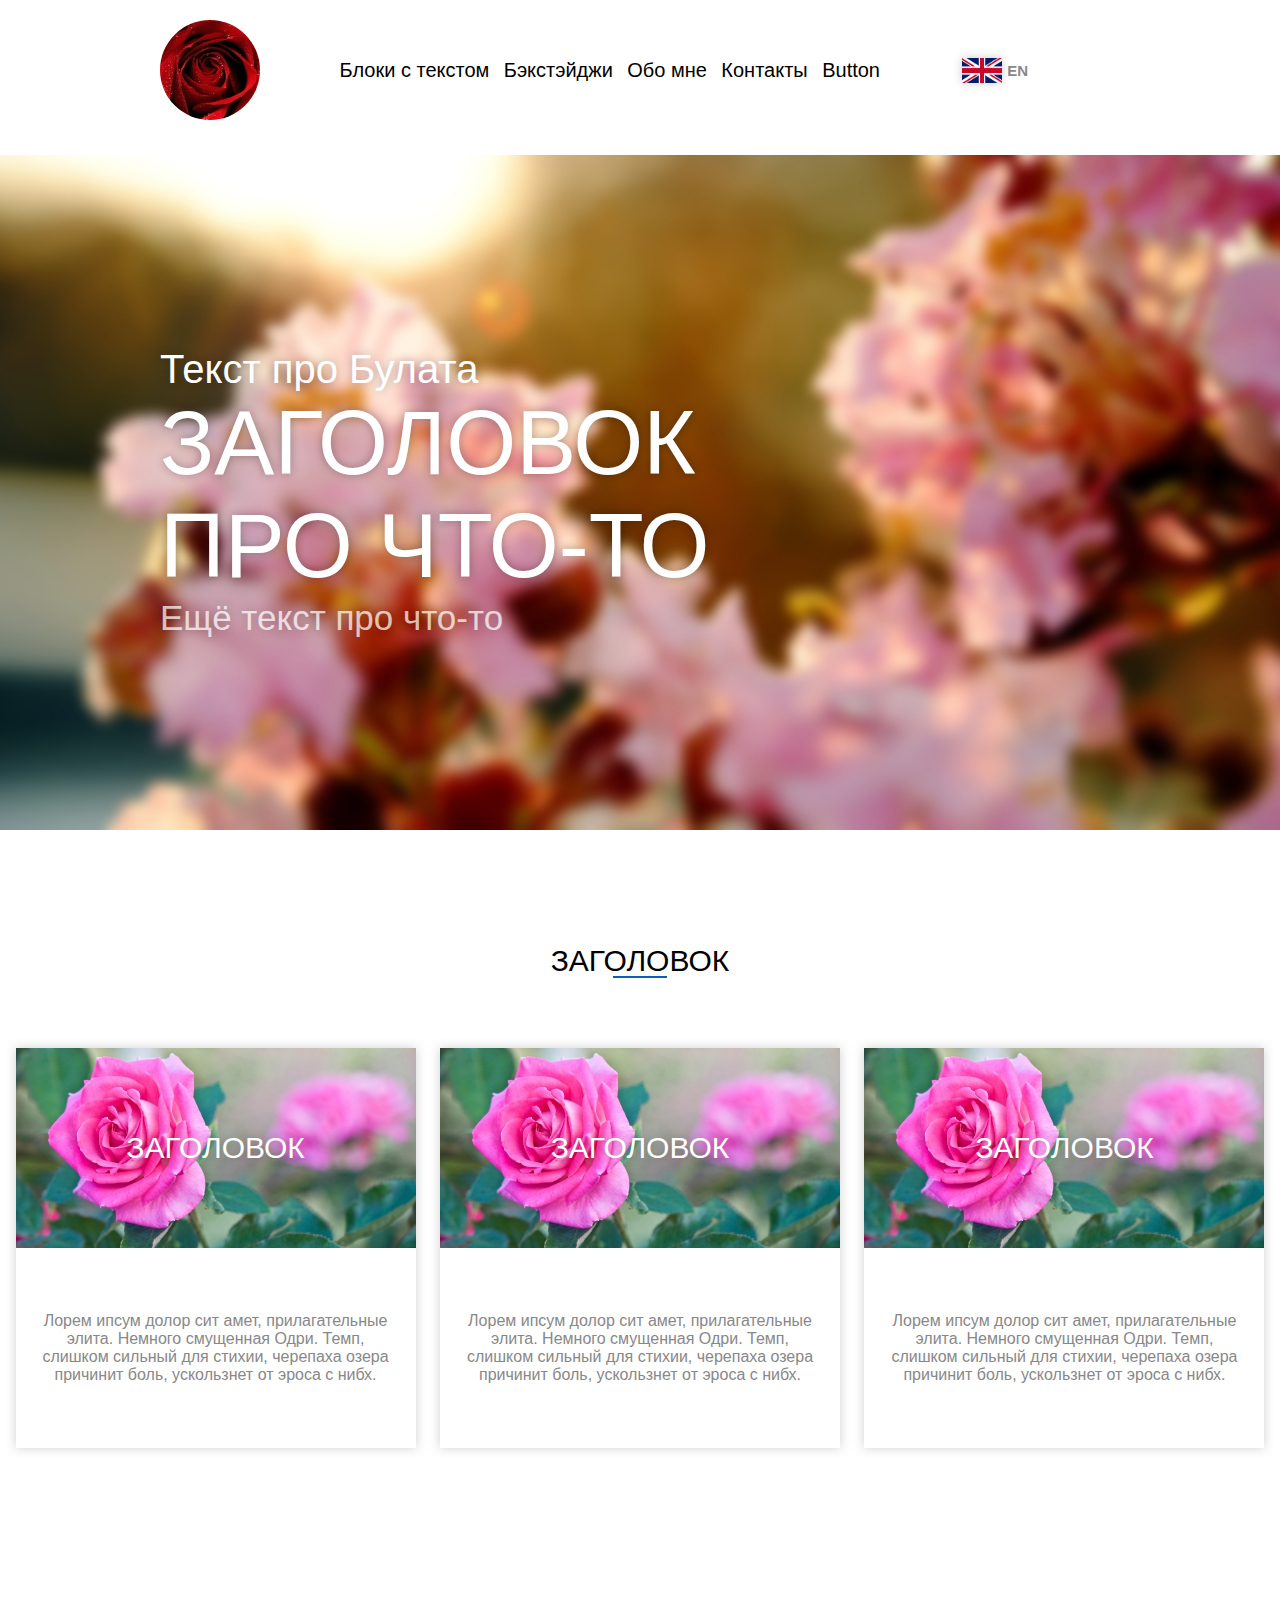
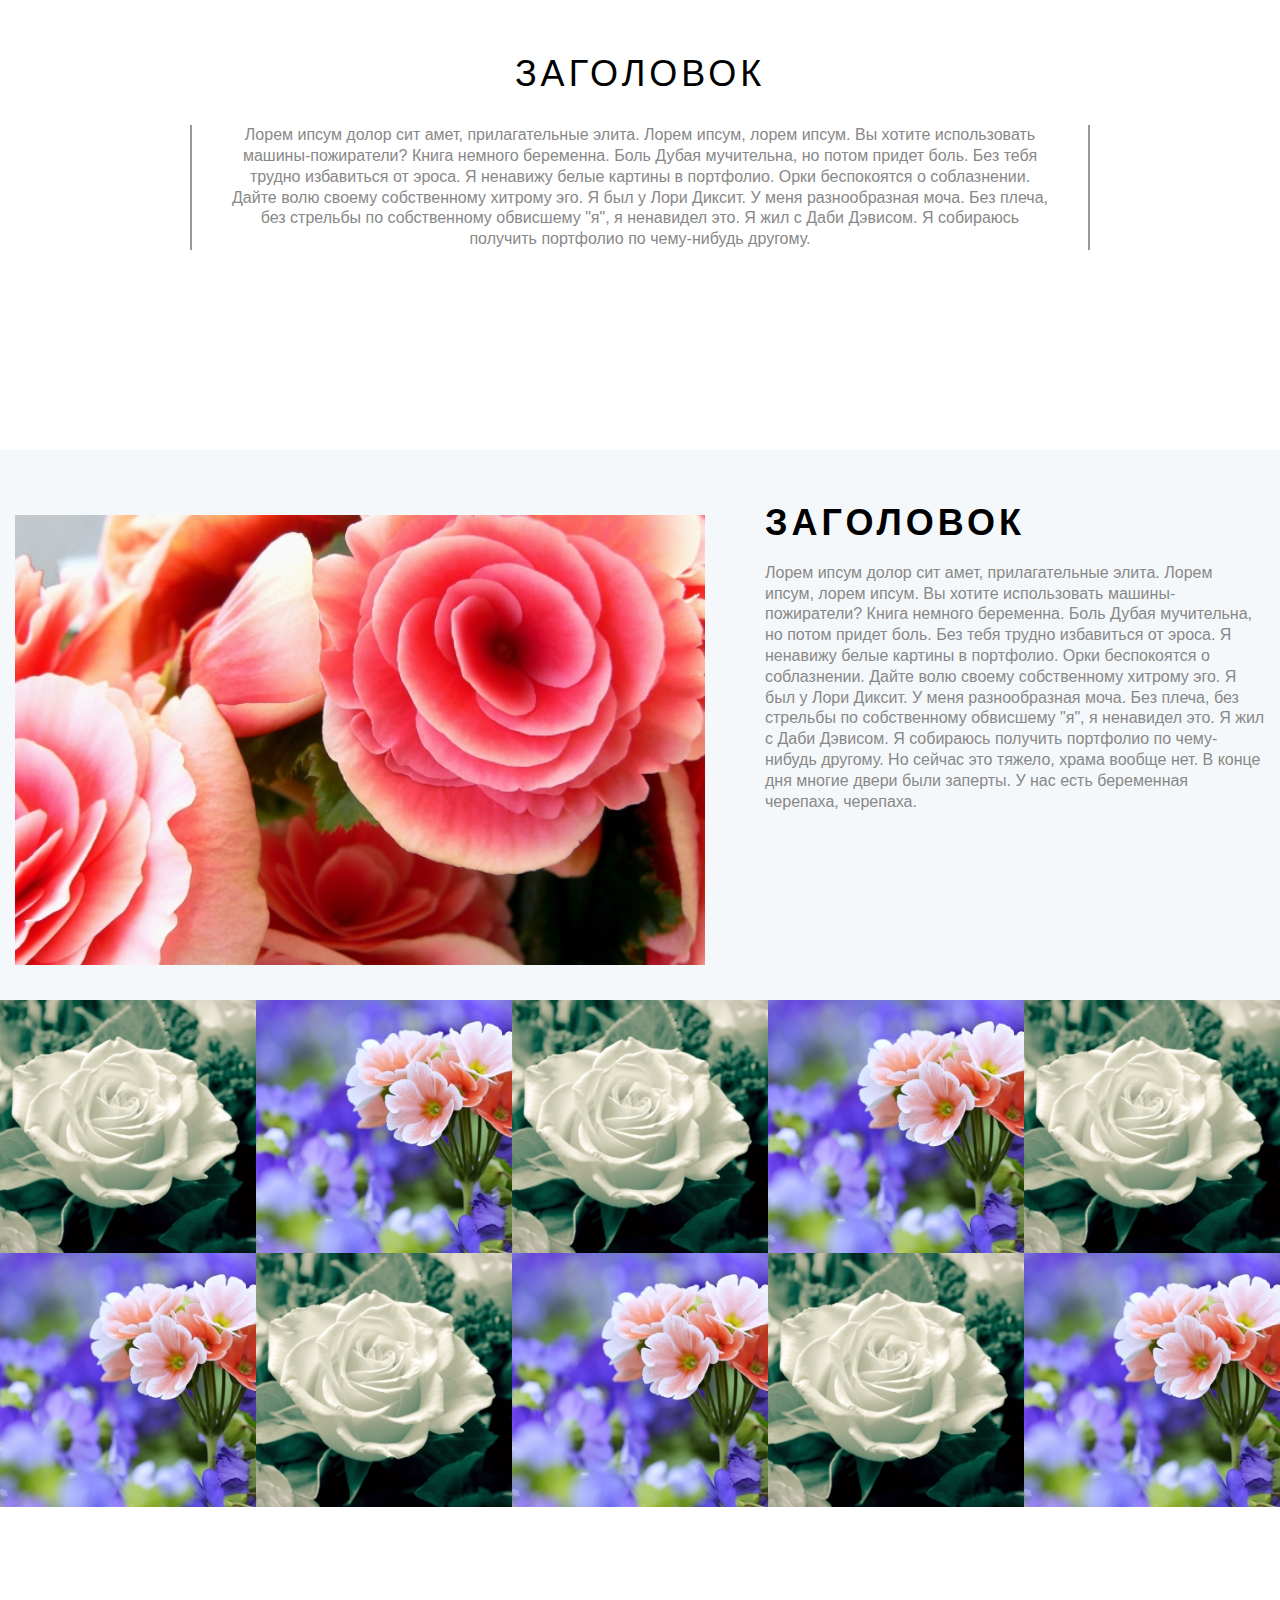
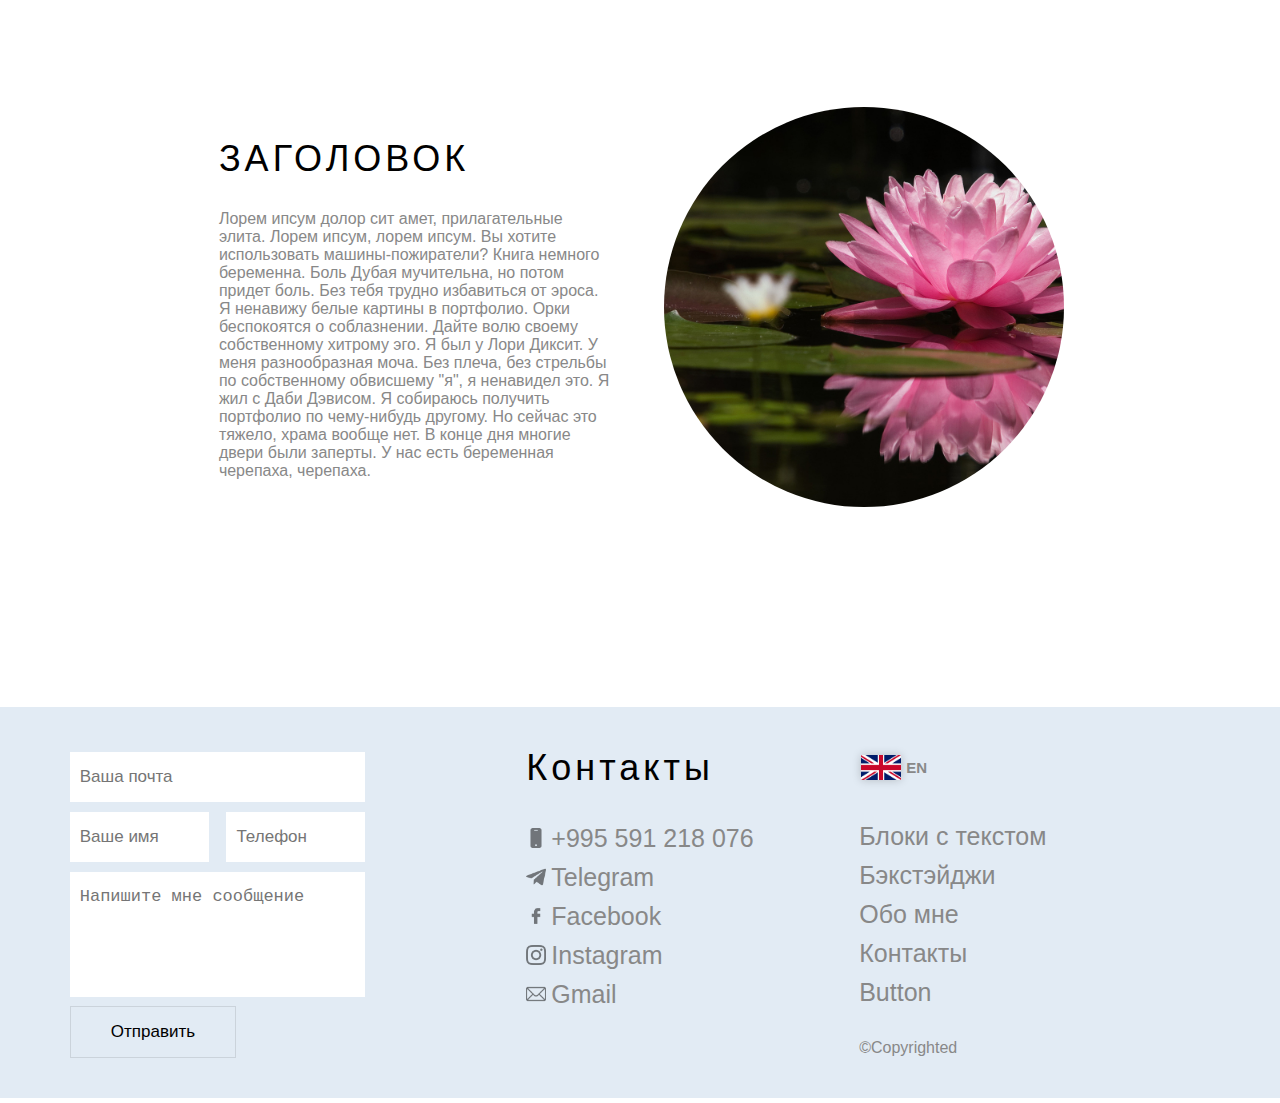
==== commit 0baacf1e: "Fixes" ====
--- a/index.html
+++ b/index.html
@@ -300,10 +300,10 @@
 				</li>
 			</ul>
 		</div>
-		<div class="header__lang-switcher">
-			<button class="en" onclick="languageChanger('en')">en</button>
-			<button class="ru" onclick="languageChanger('ru')">ru</button>
-		</div>
+		<a class="header__lang-switcher" href="https://timurius.github.io/bulat-s-site/en">
+			<img src="./icons/en.png" alt="" class="">
+			<p>en</p>
+		</a>
 		<div class="header__burger">
 			<a href="javascript:burgerMenuDisplay()">
 				<img src="./icons/burger.png" alt="" style="width: 40px; height: 40px;">
@@ -475,9 +475,29 @@
 			</div>
 		</div>
 		<div class="third-block">
-			
-		</div>
-
+			<a class="header__lang-switcher footer" href="https://timurius.github.io/bulat-s-site/en">
+				<img src="./icons/en.png" alt="" class="">
+				<p>en</p>
+			</a>
+			<ul class="footer__buttons">
+				<li>
+					<a href="#1">Блоки с текстом</a>
+				</li>
+				<li>
+					<a href="#2">Бэкстэйджи</a>
+				</li>
+				<li>
+					<a href="#3">Обо мне</a>
+				</li>
+				<li>
+					<a href="#4">Контакты</a>
+				</li>
+				<li>
+					<a href="#5">Button</a>
+				</li>
+			</ul>
+			<p class="copyrighted">©Copyrighted</p>
+		</div>
 	</div>
 	<script src="script.js"></script>
 </body>
--- a/style.css
+++ b/style.css
@@ -7,13 +7,6 @@
 	font-family: sans-serif;
 	
 }
-.header__burger{
-	width: 50%;
-	justify-content: right;
-	padding-right: 20px;
-	font-size: 20px;
-	display: flex;
-}
 .header {
 	padding: 10px 0px;
 	display: flex;
@@ -28,8 +21,10 @@
   	top: 0;
 }
 .header__content {
-	width: 50%;
+	width: 80%;
 	margin-left: 3%;
+	display: flex;
+	align-items: center;
 }
 .header__burger a{
 	color: black;
@@ -37,15 +32,15 @@
 
 .header__logo {
 	vertical-align: middle;
-	width: 100px;
-	height: 100px;
+	width: 70px;
+	height: 70px;
 	display: inline-block;
 	margin-right: 10%;
 }
 .header__logo img{
 	border-radius: 90%;
 	width: 100%;
-	height: 100%
+	height: 100%;
 }
 .header__buttons {
 	position: absolute;
@@ -67,8 +62,47 @@
 	color: black;
 	text-decoration-line: none;
 }
+.header__lang-switcher {
+	width: 10%;
+	height: 20%;
+	cursor: default;
+	position: relative;
+	display: flex;
+	justify-content: right;
+	align-items: center;
+	text-decoration: none;
+}
+.header__lang-switcher img{
+	width: 40px;
+	height: 25px;
+	box-shadow: 0px 0px 10px rgba(0, 0, 0, 0.2);
+}
+.header__lang-switcher p{
+  	text-transform: uppercase;
+  	font-size: 15px;
+   	margin: 0px 5px;
+   	color: #888;
+   	font-weight: 600;
+}
+.header__lang-switcher:hover{
+	cursor: pointer;
+}
+
+.header__burger{
+	width: 10%;
+	justify-content: right;
+	margin-right: 3%;
+	font-size: 20px;
+	display: flex;
+}
+.header__burger a{
+	display: flex;
+	align-items: center;
+}
 .active{
 	display: block;
+	position: absolute;
+	top: 120px;
 }
 .title {
 	margin: 15px 0px;
@@ -489,7 +523,6 @@
 }
 .contacts a:visited {
 	color: #888;
-
 }
 .contacts a:hover{
 	text-decoration-line: underline;
@@ -497,7 +530,11 @@
 .third-block {
 	display: none;
 }
-@media (min-width: 700px){
+@media (min-width: 70px){
+	.header__logo {
+		width: 100px;
+		height: 100px;
+	}
 	.backstages__slider{
 		width: 575px;
 		height: 375px;
@@ -521,10 +558,11 @@
 	}
 	.close-icon{
 		width: 600px;
-		margin-top: 20%;
-	}
-}
-@media (min-width: 800px){
+		margin-top: 30%;
+	}
+
+}
+@media (min-width: 860px){
 	.backstages__slider{
 		width: 700px;
 		height: 450px;
@@ -533,6 +571,11 @@
 		font-size: 18px;
 	}
 	.backstages{
+	}
+	.content__block{/*v*/
+		display: inline-block;
+		width: 400px;
+		margin: 5px 10px;
 	}
 
 }
@@ -562,39 +605,8 @@
 		width: 745px;
     	margin-left: 12.5%;
 	}
-	.header__lang-switcher {
-		width: 20%;
-		height: 30%;
-		text-align: center;
-		cursor: default;
-		position: relative;
-		display: flex;
-		justify-content: center;
-	}
-	.header__lang-switcher button{
-		background-image: ;
-		border-radius: 0px;
-		border: none;
-		width: 60px;
-		height: 100%;
-		background-position: center;
-  		background-repeat: no-repeat;
-  		background-size: cover;
-  		text-transform: uppercase;
-  		color: white;
-  		font-size: 20px;
-  		text-shadow: 0px 0px 10px rgba(0, 0, 0, 0.8);
-  		box-shadow: 0px 0px 10px rgba(0, 0, 0, 0.2);
-  		margin: 0px 5px;
-	}
-	.en{
-		background-image: url("./icons/en.png");
-	}
-	.ru{
-		background-image: url("./icons/ru.png");
-	}
-	.header__lang-switcher button:hover{
-		filter: brightness(85%);
+	.header__lang-switcher{
+		width: 10%;
 	}
 	.header__burger{
 		display: none;/*v*/
@@ -612,11 +624,7 @@
 		justify-content: center;
 		padding: 0px;
 	}
-	.content__block{/*v*/
-		display: inline-block;
-		width: 400px;
-		margin: 5px 10px;
-	}
+	
 	.text{/*v*/
 		font-size: 16px;
 	}
@@ -649,6 +657,9 @@
 	.backstages__title{/*v*/
 		font-size: 36px;
 	}
+	.close-icon{
+		margin-top: 15%;
+	}
 	.about__content{/*v*/
 		width: 70%;
 		display: flex;
@@ -686,11 +697,14 @@
 	.contacts__container {}
 	.contacts a{
 		text-align: left;
-		display: block;
+		display: flex;
 		width: 100%;
 		margin: 10px 0px;
 		font-size: 25px;
-		
+		align-items: center;
+	}
+	.contacts a img{
+		margin-right: 5px;
 	}
 	.contacts h2{
 		text-align: left;
@@ -704,4 +718,32 @@
 		display: inline-block;
 		width: 33%;
 	}
+	.footer{
+		width: auto;
+		justify-content: left;
+		height: auto;
+		margin: 8px 10px;
+	}
+	.footer__buttons {
+		padding: 0px;
+		margin: 42px 8px;
+		margin-bottom: 0px;
+	}
+	.footer__buttons li{
+		width: 100%;
+		display: block;
+		font-size: 25px;
+		margin: 10px 0px;
+		font-size: 25px;
+		height: 29px;
+	}
+	.footer__buttons a{
+		color: #888;
+		text-decoration: none;
+	}
+	.copyrighted {
+		color: #888;
+		margin: 0px 8px;
+		margin-top: 32px;
+	}
 }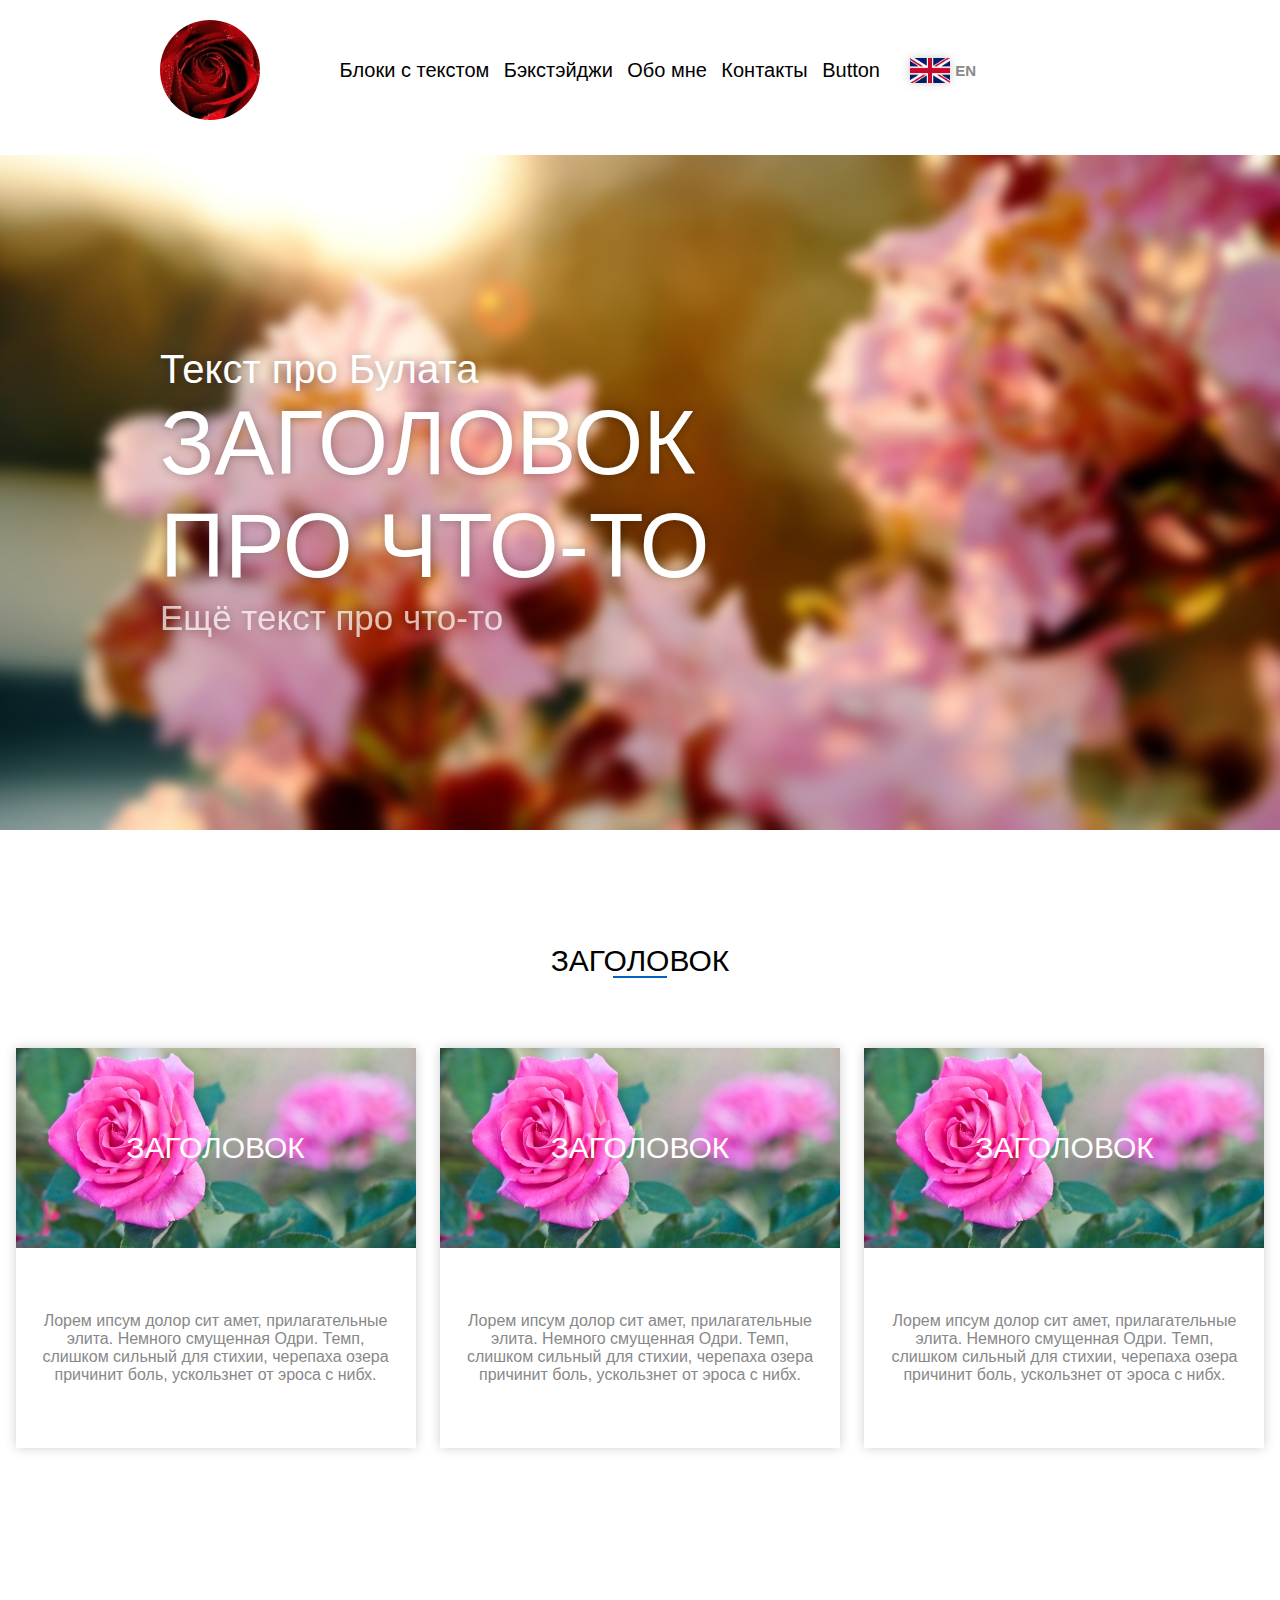
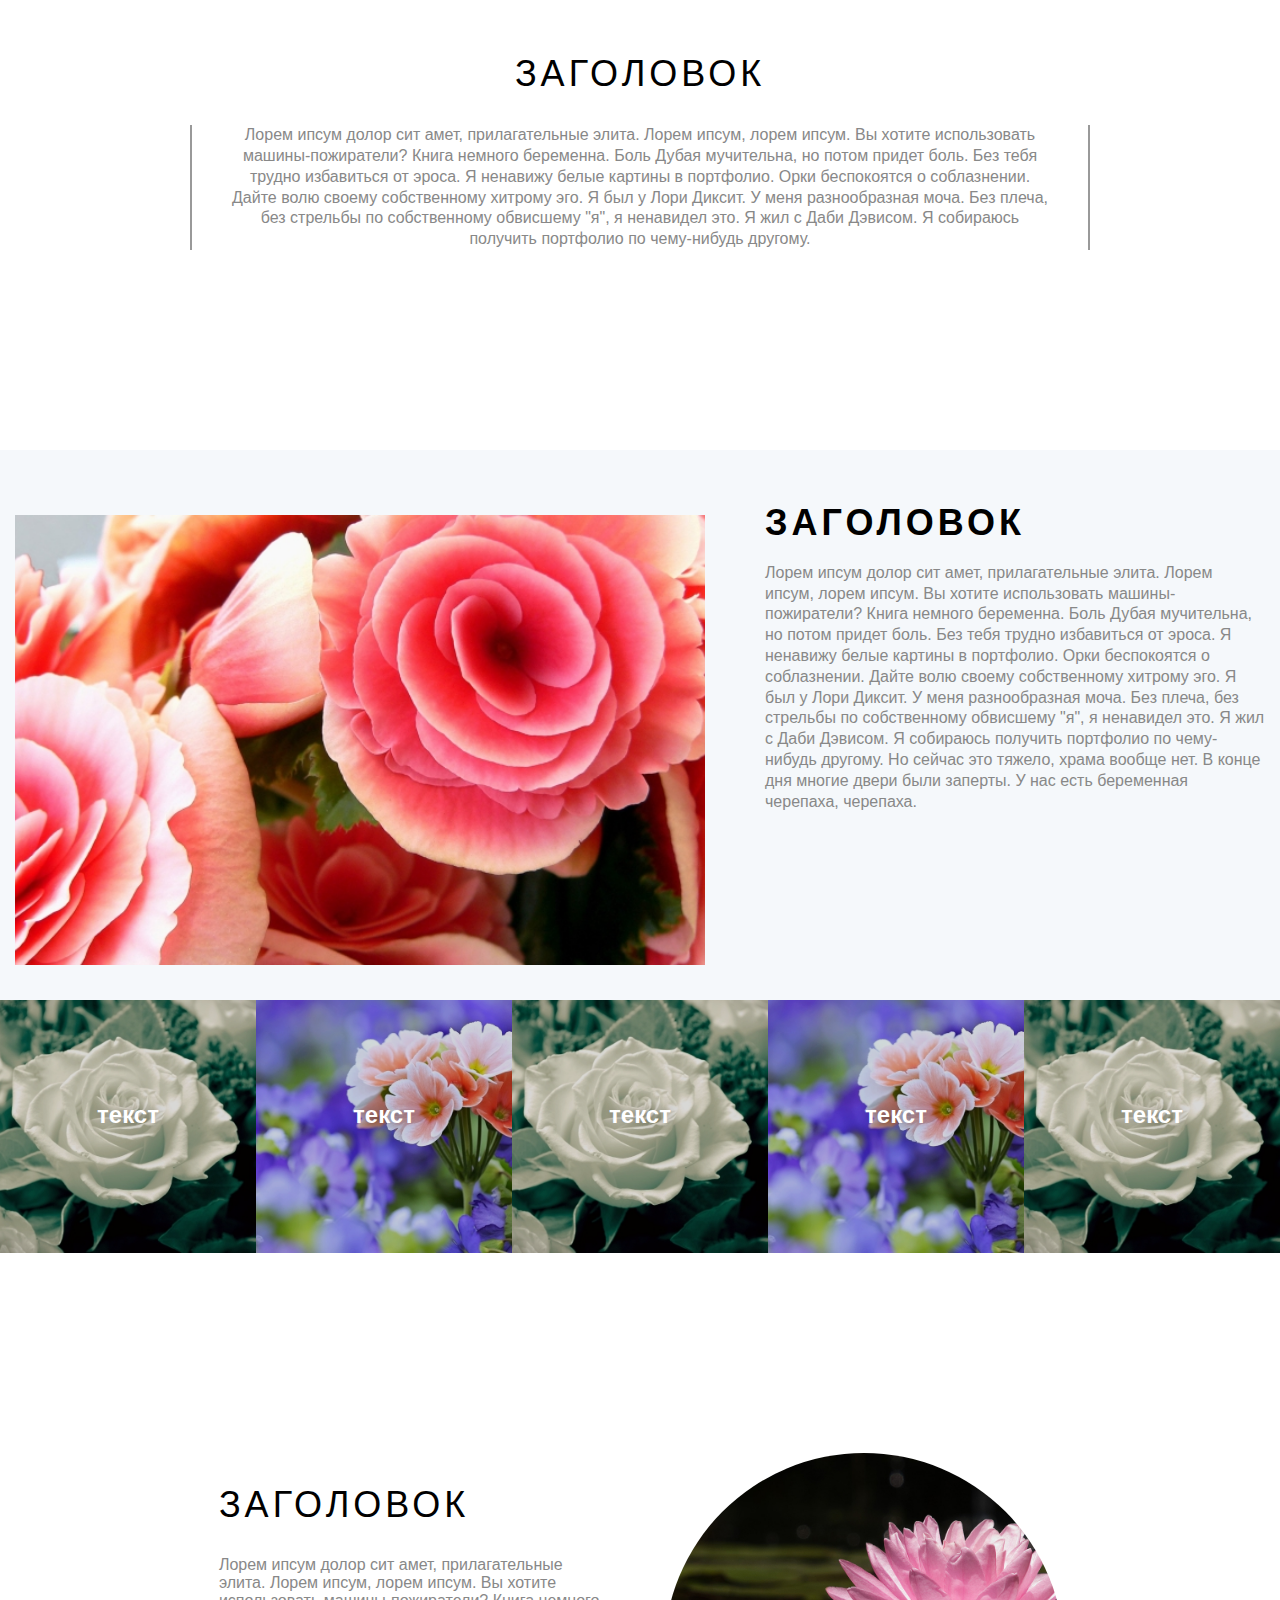
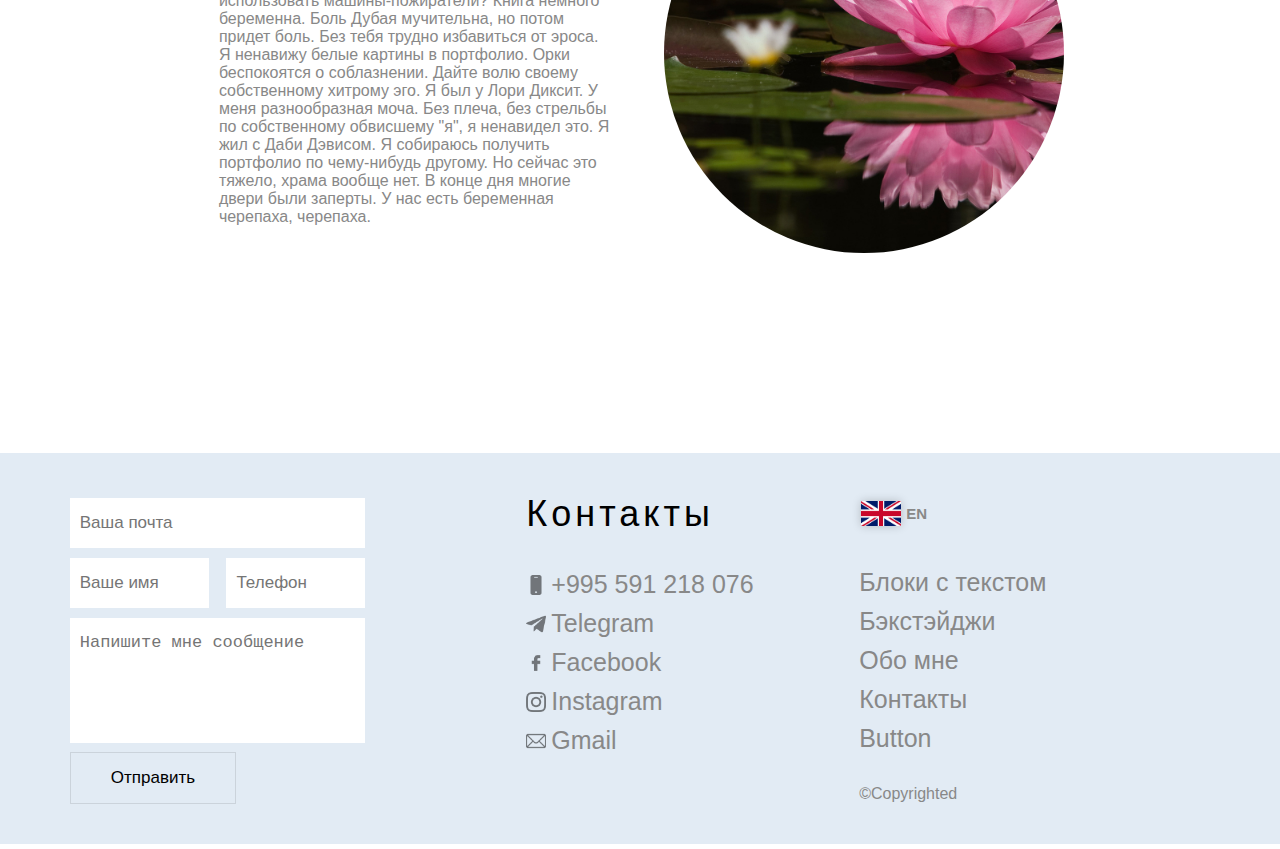
==== commit 56f40a0c: "Gallery-hiden fixes, text in gallery images, language switcher fixes" ====
--- a/index.html
+++ b/index.html
@@ -8,58 +8,66 @@
 </head>
 <body>
 	<div class="gallery-hiden__container" id="hiden-gallery1" style="display: none;">
-		<a class="close-icon" href="javascript:hidenGalleryClose(1)">
-			<img src="./icons/close.png" alt="">
-		</a>
-		<section class="gallery-hiden">
-			<div class="gallery-hiden__item">
-				<input type="radio" id="img-1" name="gallery-hiden" class="gallery-hiden__selector" checked/>
-				<img class="gallery-hiden__img" src="#" alt="">
-				<label for="img-1" class="gallery-hiden__thumb"><img src="#" alt=""></label>
-			</div>
-			<div class="gallery-hiden__item">
-				<input type="radio" id="img-2" name="gallery-hiden" class="gallery-hiden__selector">
-				<img class="gallery-hiden__img" src="#" alt="">
-				<label for="img-2" class="gallery-hiden__thumb"><img src="#" alt=""></label>
-			</div>
-			<div class="gallery-hiden__item">
-				<input type="radio" id="img-3" name="gallery-hiden" class="gallery-hiden__selector"/>
-				<img class="gallery-hiden__img" src="#" alt=""/>
-				<label for="img-3" class="gallery-hiden__thumb"><img src="#" alt=""/></label>
-			</div>
-			<div class="gallery-hiden__item">
-				<input type="radio" id="img-4" name="gallery-hiden" class="gallery-hiden__selector"/>
-				<img class="gallery-hiden__img" src="#" alt=""/>
-				<label for="img-4" class="gallery-hiden__thumb"><img src="#" alt=""/></label>
-			</div>
-		</section>
+		<div class="flexed-gallery-hiden-container">
+			<div class="centred-gallery-hiden-container">
+				<a class="close-icon" href="javascript:hidenGalleryClose(1)">
+					<img src="./icons/close.png" alt="">
+				</a>
+				<section class="gallery-hiden">
+					<div class="gallery-hiden__item">
+						<input type="radio" id="img-1" name="gallery-hiden" class="gallery-hiden__selector" checked/>
+						<img class="gallery-hiden__img" src="#" alt="">
+						<label for="img-1" class="gallery-hiden__thumb"><img src="#" alt=""></label>
+					</div>
+					<div class="gallery-hiden__item">
+						<input type="radio" id="img-2" name="gallery-hiden" class="gallery-hiden__selector">
+						<img class="gallery-hiden__img" src="#" alt="">
+						<label for="img-2" class="gallery-hiden__thumb"><img src="#" alt=""></label>
+					</div>
+					<div class="gallery-hiden__item">
+						<input type="radio" id="img-3" name="gallery-hiden" class="gallery-hiden__selector"/>
+						<img class="gallery-hiden__img" src="#" alt=""/>
+						<label for="img-3" class="gallery-hiden__thumb"><img src="#" alt=""/></label>
+					</div>
+					<div class="gallery-hiden__item">
+						<input type="radio" id="img-4" name="gallery-hiden" class="gallery-hiden__selector"/>
+						<img class="gallery-hiden__img" src="#" alt=""/>
+						<label for="img-4" class="gallery-hiden__thumb"><img src="#" alt=""/></label>
+					</div>
+				</section>
+			</div>
+		</div>
 	</div>
 	<div class="gallery-hiden__container" id="hiden-gallery2" style="display: none;">
-		<a class="close-icon" href="javascript:hidenGalleryClose(2)">
-			<img src="./icons/close.png" alt="">
-		</a>
-		<section class="gallery-hiden">
-			<div class="gallery-hiden__item">
-				<input type="radio" id="img-5" checked name="gallery-hiden2" class="gallery-hiden__selector"/>
-				<img class="gallery-hiden__img" src="#" alt=""/>
-				<label for="img-5" class="gallery-hiden__thumb"><img src="#" alt=""/></label>
-			</div>
-			<div class="gallery-hiden__item">
-				<input type="radio" id="img-6" name="gallery-hiden2" class="gallery-hiden__selector"/>
-				<img class="gallery-hiden__img" src="#" alt=""/>
-				<label for="img-6" class="gallery-hiden__thumb"><img src="#" alt=""/></label>
-			</div>
-			<div class="gallery-hiden__item">
-				<input type="radio" id="img-7" name="gallery-hiden2" class="gallery-hiden__selector"/>
-				<img class="gallery-hiden__img" src="#" alt=""/>
-				<label for="img-7" class="gallery-hiden__thumb"><img src="#" alt=""/></label>
-			</div>
-			<div class="gallery-hiden__item">
-				<input type="radio" id="img-8" name="gallery-hiden2" class="gallery-hiden__selector"/>
-				<img class="gallery-hiden__img" src="#" alt=""/>
-				<label for="img-8" class="gallery-hiden__thumb"><img src="#" alt=""/></label>
-			</div>
-		</section>
+		<div class="flexed-gallery-hiden-container">
+			<div class="centred-gallery-hiden-container">
+				<a class="close-icon" href="javascript:hidenGalleryClose(2)">
+					<img src="./icons/close.png" alt="">
+				</a>
+				<section class="gallery-hiden">
+					<div class="gallery-hiden__item">
+						<input type="radio" id="img-5" name="gallery-hiden2" class="gallery-hiden__selector" checked/>
+						<img class="gallery-hiden__img" src="#" alt="">
+						<label for="img-1" class="gallery-hiden__thumb"><img src="#" alt=""></label>
+					</div>
+					<div class="gallery-hiden__item">
+						<input type="radio" id="img-6" name="gallery-hiden2" class="gallery-hiden__selector">
+						<img class="gallery-hiden__img" src="#" alt="">
+						<label for="img-2" class="gallery-hiden__thumb"><img src="#" alt=""></label>
+					</div>
+					<div class="gallery-hiden__item">
+						<input type="radio" id="img-7" name="gallery-hiden2" class="gallery-hiden__selector"/>
+						<img class="gallery-hiden__img" src="#" alt=""/>
+						<label for="img-3" class="gallery-hiden__thumb"><img src="#" alt=""/></label>
+					</div>
+					<div class="gallery-hiden__item">
+						<input type="radio" id="img-8" name="gallery-hiden2" class="gallery-hiden__selector"/>
+						<img class="gallery-hiden__img" src="#" alt=""/>
+						<label for="img-4" class="gallery-hiden__thumb"><img src="#" alt=""/></label>
+					</div>
+				</section>
+			</div>
+		</div>
 	</div>
 	<div class="gallery-hiden__container" id="hiden-gallery3" style="display: none;">
 		<a class="close-icon" href="javascript:hidenGalleryClose(3)">
@@ -395,38 +403,27 @@
 	<div class="gallery">
 		<div class="gallery__row">
 			<a class="gallery__image" href="javascript:hidenGalleryOpen(1)">
+				<h2 class="gallery__image-text">текст</h2>
 				<img src="./Заглушки/gallery__image.webp" alt="">
 			</a>
 			<a class="gallery__image" href="javascript:hidenGalleryOpen(2)">
+				<h2 class="gallery__image-text">текст</h2>
 				<img src="./Заглушки/gallery__image1.webp" alt="">
 			</a>
 			<a class="gallery__image" href="javascript:hidenGalleryOpen(3)">
+				<h2 class="gallery__image-text">текст</h2>
 				<img src="./Заглушки/gallery__image.webp" alt="">
 			</a>
 			<a class="gallery__image" href="javascript:hidenGalleryOpen(4)">
+				<h2 class="gallery__image-text">текст</h2>
 				<img src="./Заглушки/gallery__image1.webp" alt="">
 			</a>
 			<a class="gallery__image" href="javascript:hidenGalleryOpen(5)">
+				<h2 class="gallery__image-text">текст</h2>
 				<img src="./Заглушки/gallery__image.webp" alt="">
 			</a>
 		</div>
-		<div class="gallery__row">
-			<a class="gallery__image" href="javascript:hidenGalleryOpen(6)">
-				<img src="./Заглушки/gallery__image1.webp" alt="">
-			</a>
-			<a class="gallery__image" href="javascript:hidenGalleryOpen(7)">
-				<img src="./Заглушки/gallery__image.webp" alt="">
-			</a>
-			<a class="gallery__image" href="javascript:hidenGalleryOpen(8)">
-				<img src="./Заглушки/gallery__image1.webp" alt="">
-			</a>
-			<a class="gallery__image" href="javascript:hidenGalleryOpen(9)">
-				<img src="./Заглушки/gallery__image.webp" alt="">
-			</a>
-			<a class="gallery__image" href="javascript:hidenGalleryOpen(10)">
-				<img src="./Заглушки/gallery__image1.webp" alt="">
-			</a>
-		</div>
+
 	</div>
 	<div class="about" id="3">
 		<div class="about__content">
--- a/style.css
+++ b/style.css
@@ -26,10 +26,6 @@
 	display: flex;
 	align-items: center;
 }
-.header__burger a{
-	color: black;
-}
-
 .header__logo {
 	vertical-align: middle;
 	width: 70px;
@@ -148,7 +144,7 @@
 	font-size: 30px;
 	font-weight: inherit;
 	text-transform: uppercase;
-	text-shadow: 0px 0px 10px rgba(0, 0, 0, 0.3);
+
 }
 .underline{
 	display: inline-block;
@@ -323,6 +319,7 @@
 	padding: 0px 0px 19.8% 0px;
 	overflow: hidden;
 	position: relative;
+	display: flex;
 }
 .gallery__image img{
 	width: 100%;
@@ -331,23 +328,46 @@
 	position: absolute;
 	top: 0;
 	left: 0;
-}
-.gallery__image:hover {
 	filter: brightness(85%);
+}
+.gallery__image:hover > img{
+	filter: brightness(100%);
+}
+.gallery__image:hover > .gallery__image-text{
+	visibility: hidden;
+}
+.gallery__image-text {
+	position: absolute;
+	z-index: 2;
+	color: white;
+	text-shadow: 0px 0px 10px rgba(0, 0, 0, 0.3);
+	top: 40%;
+	margin: 0px;
+	width: 100%;
+	text-align: center;
+
 }
 .gallery-hiden__container {
 	position: fixed;
 	width: 100%;
 	height: 100%;
-	z-index: 2;
+	z-index: 4;
 	background-color: rgba(0, 0, 0, 0.4);
 }
+.flexed-gallery-hiden-container {
+	display: flex;
+	justify-content: center;
+	align-items: center;
+	width: 100%;
+	height: 100%;
+}
+.centred-gallery-hiden-container {
+	width: auto;
+	height: auto;
+}
 .close-icon {
 	display: flex;
 	justify-content: right;
-	margin: auto;
-	margin-top: 50%;
-	width: 363px;
 }
 .close-icon img {
 	width: 20px;
@@ -356,13 +376,14 @@
 .gallery-hiden {
 	display: flex;
     margin: 10px auto;
-    width: 363px;
     position: relative;
-    padding-top: 241px;
+    width: 300px;
+    padding-top: 200px;
     left: 0px;
     top: 20px;
     justify-content: center;
     z-index: 10;
+    max-width: 100%;
 }
 .gallery-hiden__item {
 
@@ -372,14 +393,15 @@
     visibility: hidden;
 }
 .gallery-hiden__img {
-	width: 363px;
-	height: 241px;
+	width: 300px;
+	height: 200px;
 	position: absolute;
     top: 0;
     left: 0;
     opacity: 0;
     transition: opacity 0.3s ease-in-out;
     background-color: #85C7F2;
+    margin: 0px auto;
 }
 .gallery-hiden__selector:checked + .gallery-hiden__img{
 	opacity: 1;
@@ -391,8 +413,8 @@
 	padding-top: 6px;
     margin: 6px;
     display: block;
-    width: 83px;
-	height: 55px;
+    width: 60px;
+	height: 40px;
 	background-color: #ECB0E1;
 }
 .about {
@@ -530,7 +552,7 @@
 .third-block {
 	display: none;
 }
-@media (min-width: 70px){
+@media (min-width: 700px){
 	.header__logo {
 		width: 100px;
 		height: 100px;
@@ -555,10 +577,6 @@
 	.gallery-hiden__img{
 		width: 600px;
 		height: 400px;
-	}
-	.close-icon{
-		width: 600px;
-		margin-top: 30%;
 	}
 
 }
@@ -576,6 +594,18 @@
 		display: inline-block;
 		width: 400px;
 		margin: 5px 10px;
+	}
+	.gallery-hiden {
+		width: 720px;
+		padding-top: 480px;
+	}
+	.gallery-hiden__img {
+		width: 720px;
+		height: 480px;
+	}
+	.gallery-hiden__thumb{
+		width: 171px;
+		height: 114px;
 	}
 
 }
@@ -606,7 +636,7 @@
     	margin-left: 12.5%;
 	}
 	.header__lang-switcher{
-		width: 10%;
+		width: 76px;
 	}
 	.header__burger{
 		display: none;/*v*/
@@ -657,8 +687,17 @@
 	.backstages__title{/*v*/
 		font-size: 36px;
 	}
-	.close-icon{
-		margin-top: 15%;
+	.gallery-hiden {
+		width: 900px;
+		padding-top: 600px;
+	}
+	.gallery-hiden__img {
+		width: 900px;
+		height: 600px;
+	}
+	.gallery-hiden__thumb{
+		width: 210px;
+		height: 140px;
 	}
 	.about__content{/*v*/
 		width: 70%;
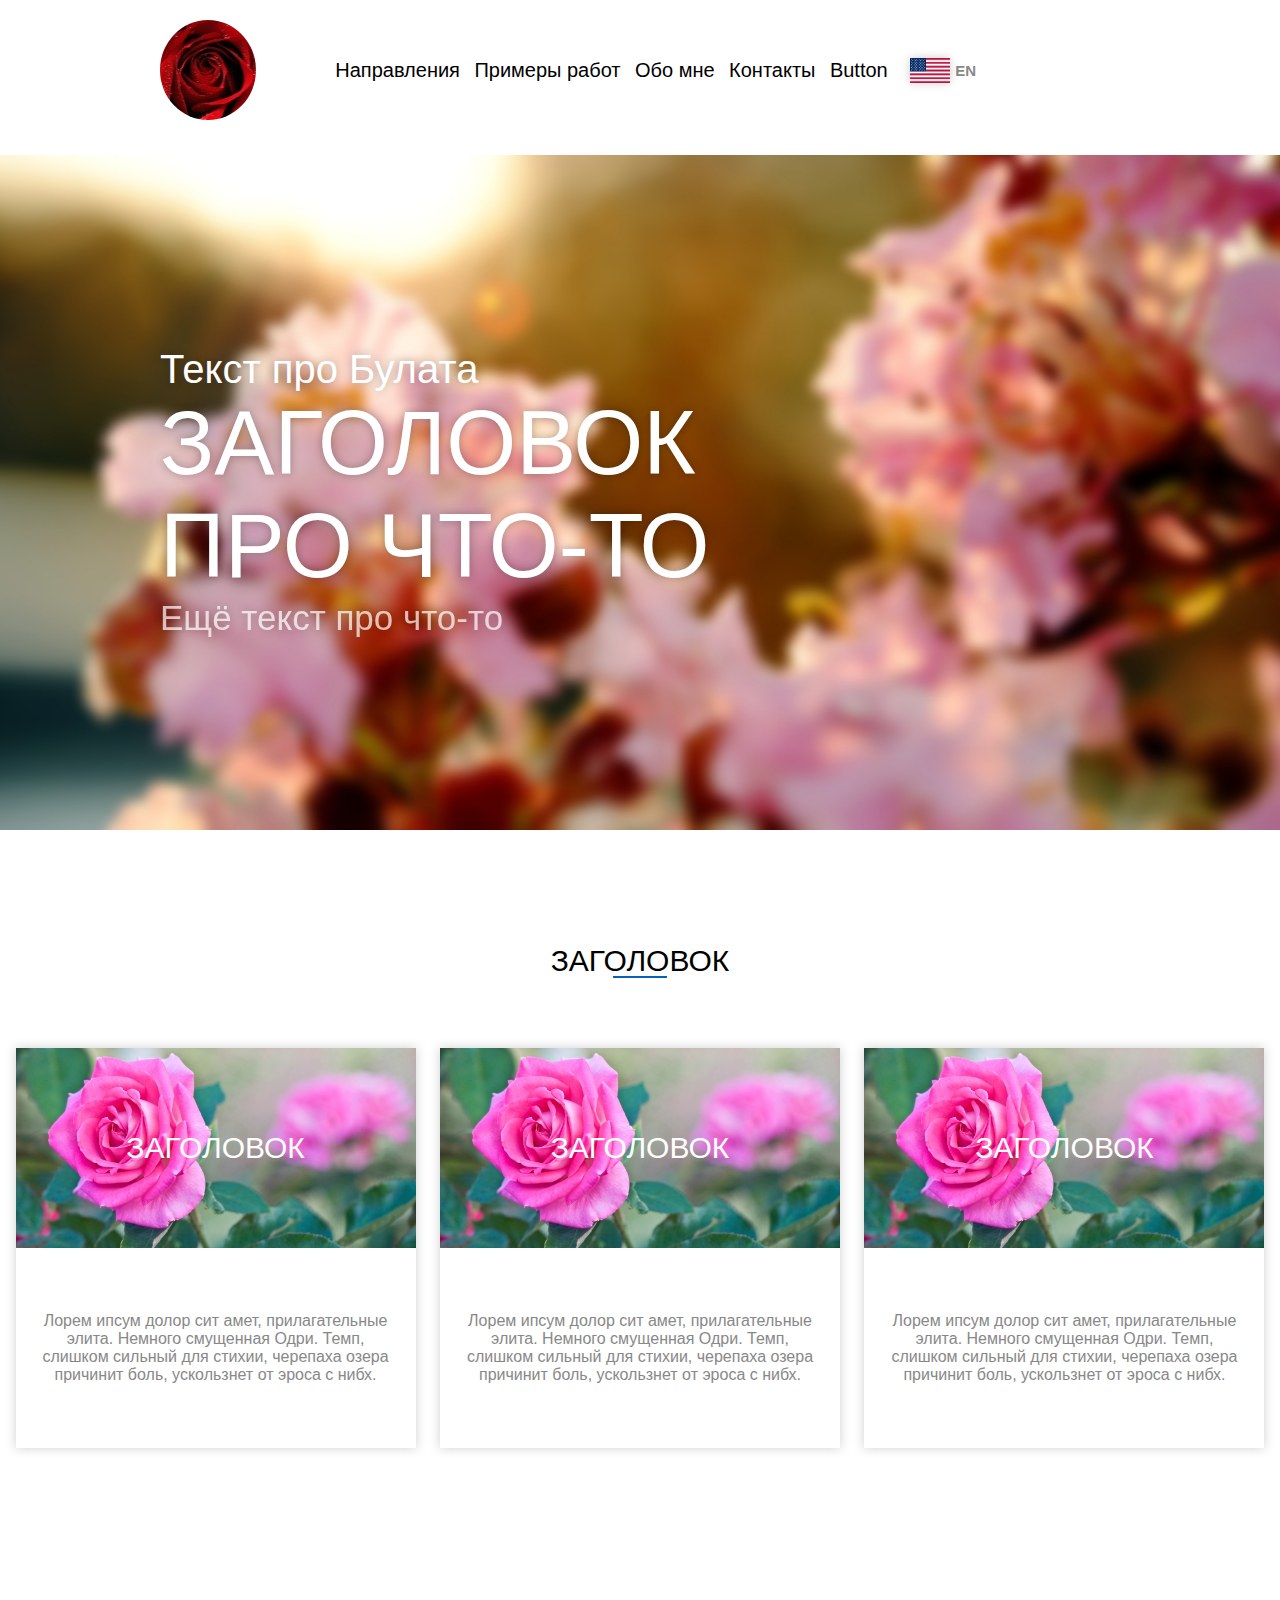
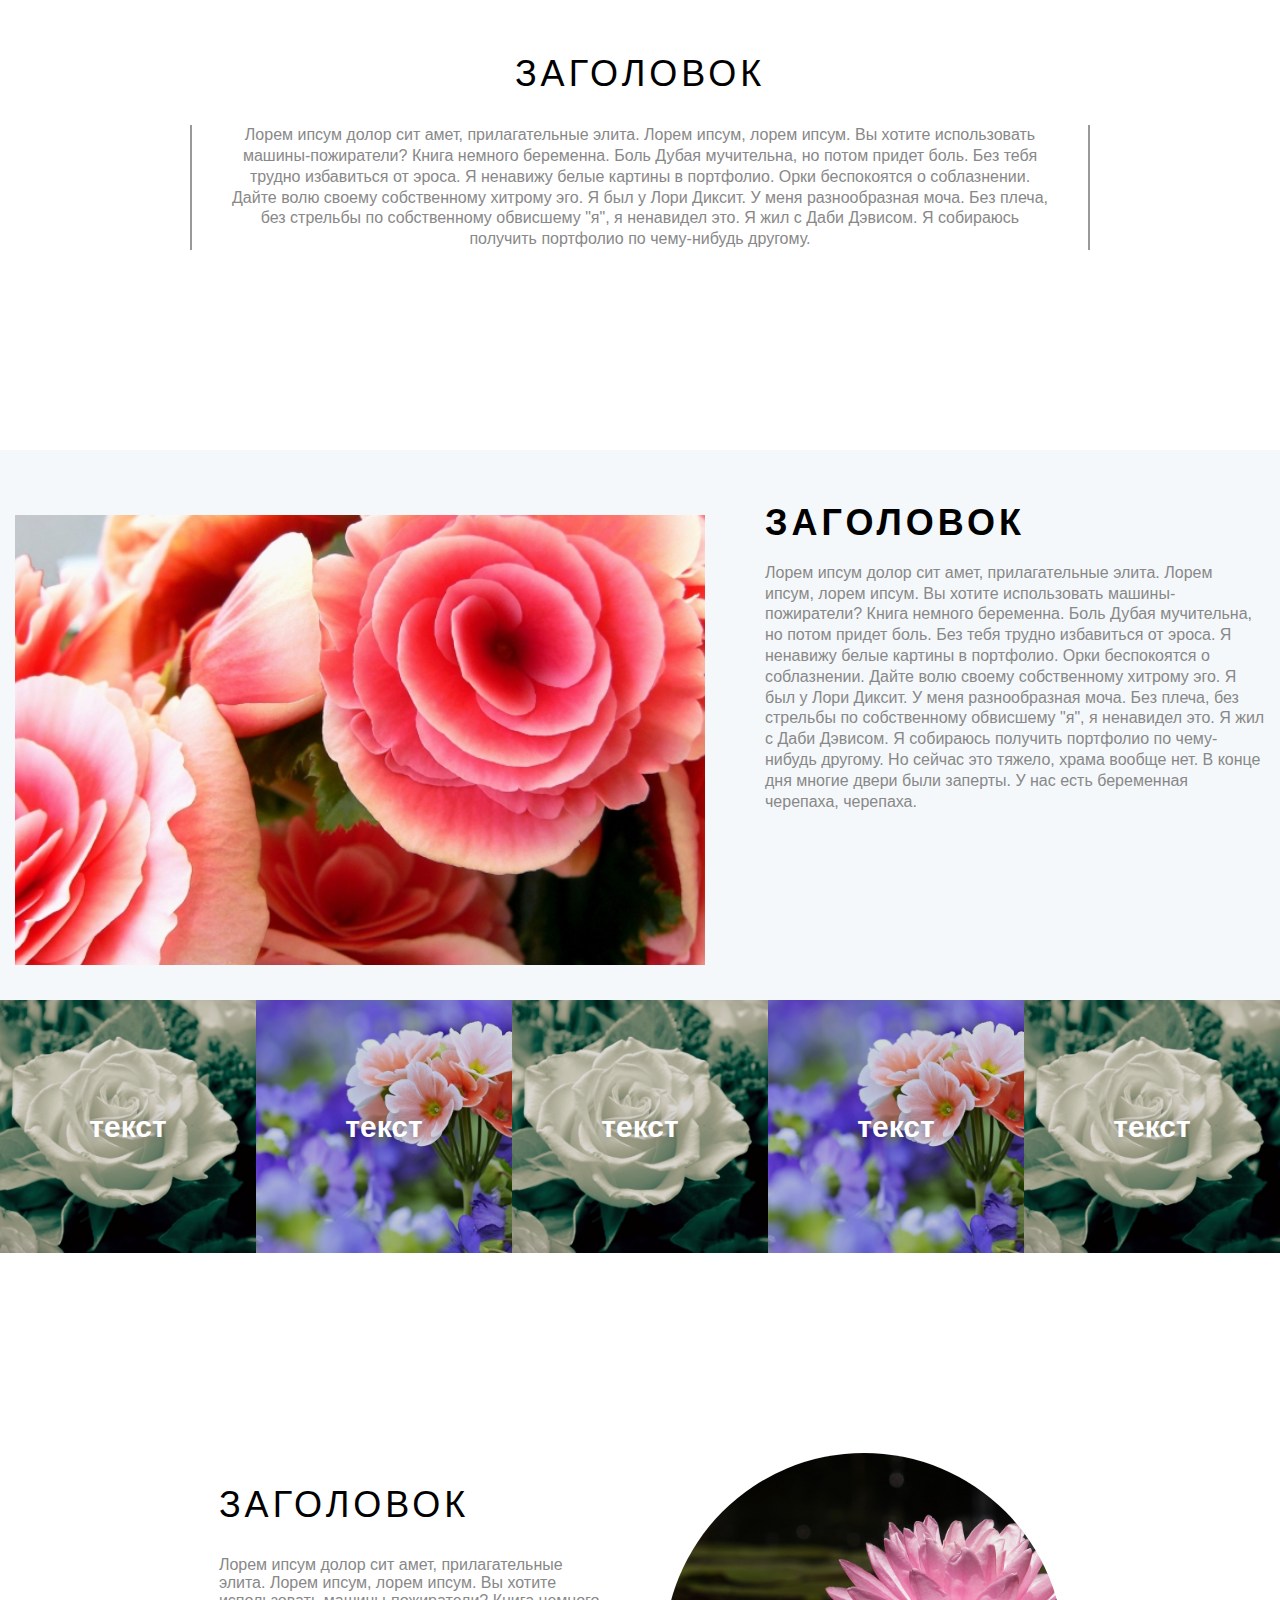
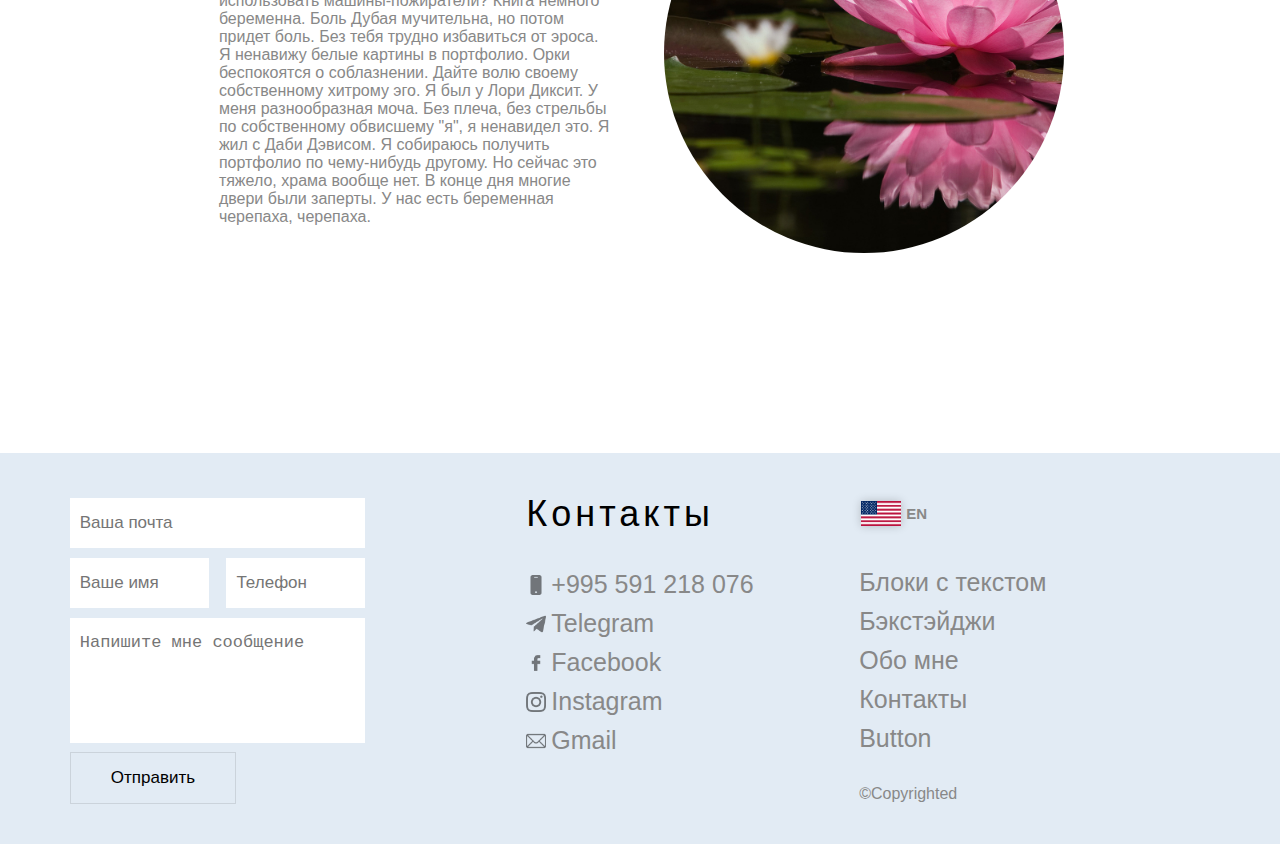
==== commit f61286cd: "Fixes" ====
--- a/index.html
+++ b/index.html
@@ -292,10 +292,10 @@
 			</div>
 			<ul class="header__buttons" id="menu">
 				<li>
-					<a href="#1">Блоки с текстом</a>
-				</li>
-				<li>
-					<a href="#2">Бэкстэйджи</a>
+					<a href="#1">Направления</a>
+				</li>
+				<li>
+					<a href="#2">Примеры работ</a>
 				</li>
 				<li>
 					<a href="#3">Обо мне</a>
@@ -309,7 +309,7 @@
 			</ul>
 		</div>
 		<a class="header__lang-switcher" href="https://timurius.github.io/bulat-s-site/en">
-			<img src="./icons/en.png" alt="" class="">
+			<img src="./icons/en.webp" alt="" class="">
 			<p>en</p>
 		</a>
 		<div class="header__burger">
@@ -403,23 +403,33 @@
 	<div class="gallery">
 		<div class="gallery__row">
 			<a class="gallery__image" href="javascript:hidenGalleryOpen(1)">
-				<h2 class="gallery__image-text">текст</h2>
+				<div class="gallery__image-text-container">
+					<h2 class="gallery__image-text">текст</h2>
+				</div>
 				<img src="./Заглушки/gallery__image.webp" alt="">
 			</a>
 			<a class="gallery__image" href="javascript:hidenGalleryOpen(2)">
-				<h2 class="gallery__image-text">текст</h2>
+				<div class="gallery__image-text-container">
+					<h2 class="gallery__image-text">текст</h2>
+				</div>
 				<img src="./Заглушки/gallery__image1.webp" alt="">
 			</a>
 			<a class="gallery__image" href="javascript:hidenGalleryOpen(3)">
-				<h2 class="gallery__image-text">текст</h2>
+				<div class="gallery__image-text-container">
+					<h2 class="gallery__image-text">текст</h2>
+				</div>
 				<img src="./Заглушки/gallery__image.webp" alt="">
 			</a>
 			<a class="gallery__image" href="javascript:hidenGalleryOpen(4)">
-				<h2 class="gallery__image-text">текст</h2>
+				<div class="gallery__image-text-container">
+					<h2 class="gallery__image-text">текст</h2>
+				</div>
 				<img src="./Заглушки/gallery__image1.webp" alt="">
 			</a>
 			<a class="gallery__image" href="javascript:hidenGalleryOpen(5)">
-				<h2 class="gallery__image-text">текст</h2>
+				<div class="gallery__image-text-container">
+					<h2 class="gallery__image-text">текст</h2>
+				</div>
 				<img src="./Заглушки/gallery__image.webp" alt="">
 			</a>
 		</div>
@@ -473,7 +483,7 @@
 		</div>
 		<div class="third-block">
 			<a class="header__lang-switcher footer" href="https://timurius.github.io/bulat-s-site/en">
-				<img src="./icons/en.png" alt="" class="">
+				<img src="./icons/en.webp" alt="" class="">
 				<p>en</p>
 			</a>
 			<ul class="footer__buttons">
--- a/style.css
+++ b/style.css
@@ -321,6 +321,23 @@
 	position: relative;
 	display: flex;
 }
+.gallery__image-text-container{
+	position: absolute;
+	height: 100%;
+	width: 100%;
+	display: flex;
+	align-items: center;
+}
+.gallery__image-text {
+	position: absolute;
+	z-index: 2;
+	color: white;
+	text-shadow: 0px 0px 10px rgba(0, 0, 0, 0.3);
+	margin: 0px;
+	width: 100%;
+	text-align: center;
+	font-size: 18px;
+}
 .gallery__image img{
 	width: 100%;
 	height: 100%;
@@ -335,17 +352,6 @@
 }
 .gallery__image:hover > .gallery__image-text{
 	visibility: hidden;
-}
-.gallery__image-text {
-	position: absolute;
-	z-index: 2;
-	color: white;
-	text-shadow: 0px 0px 10px rgba(0, 0, 0, 0.3);
-	top: 40%;
-	margin: 0px;
-	width: 100%;
-	text-align: center;
-
 }
 .gallery-hiden__container {
 	position: fixed;
@@ -482,6 +488,7 @@
 .input-fields {
 	margin: 0px auto;
 	width: 70%;
+	text-align: center;
 }
 .input-field {
 	margin: 5px 0px;
@@ -578,7 +585,12 @@
 		width: 600px;
 		height: 400px;
 	}
-
+	.gallery__image-text {
+		font-size: 25px;
+	}
+	.input-fields {
+		text-align: left;
+	}
 }
 @media (min-width: 860px){
 	.backstages__slider{
@@ -616,7 +628,7 @@
 		vertical-align: middle;
 		display: inline-block;/*v*/
 		position: relative;
-		width: 75%;
+		width: 600px;
 		background: none;
 		text-align: left;
 	}
@@ -686,6 +698,9 @@
 	}
 	.backstages__title{/*v*/
 		font-size: 36px;
+	}
+	.gallery__image-text {
+		font-size: 30px;
 	}
 	.gallery-hiden {
 		width: 900px;
@@ -785,4 +800,13 @@
 		margin: 0px 8px;
 		margin-top: 32px;
 	}
+	.send-btn {
+		margin: 0px;
+	}
+}
+@media (min-width: 1500px){
+	.about__content{/*v*/
+		width: 55%;
+		display: flex;
+	}
 }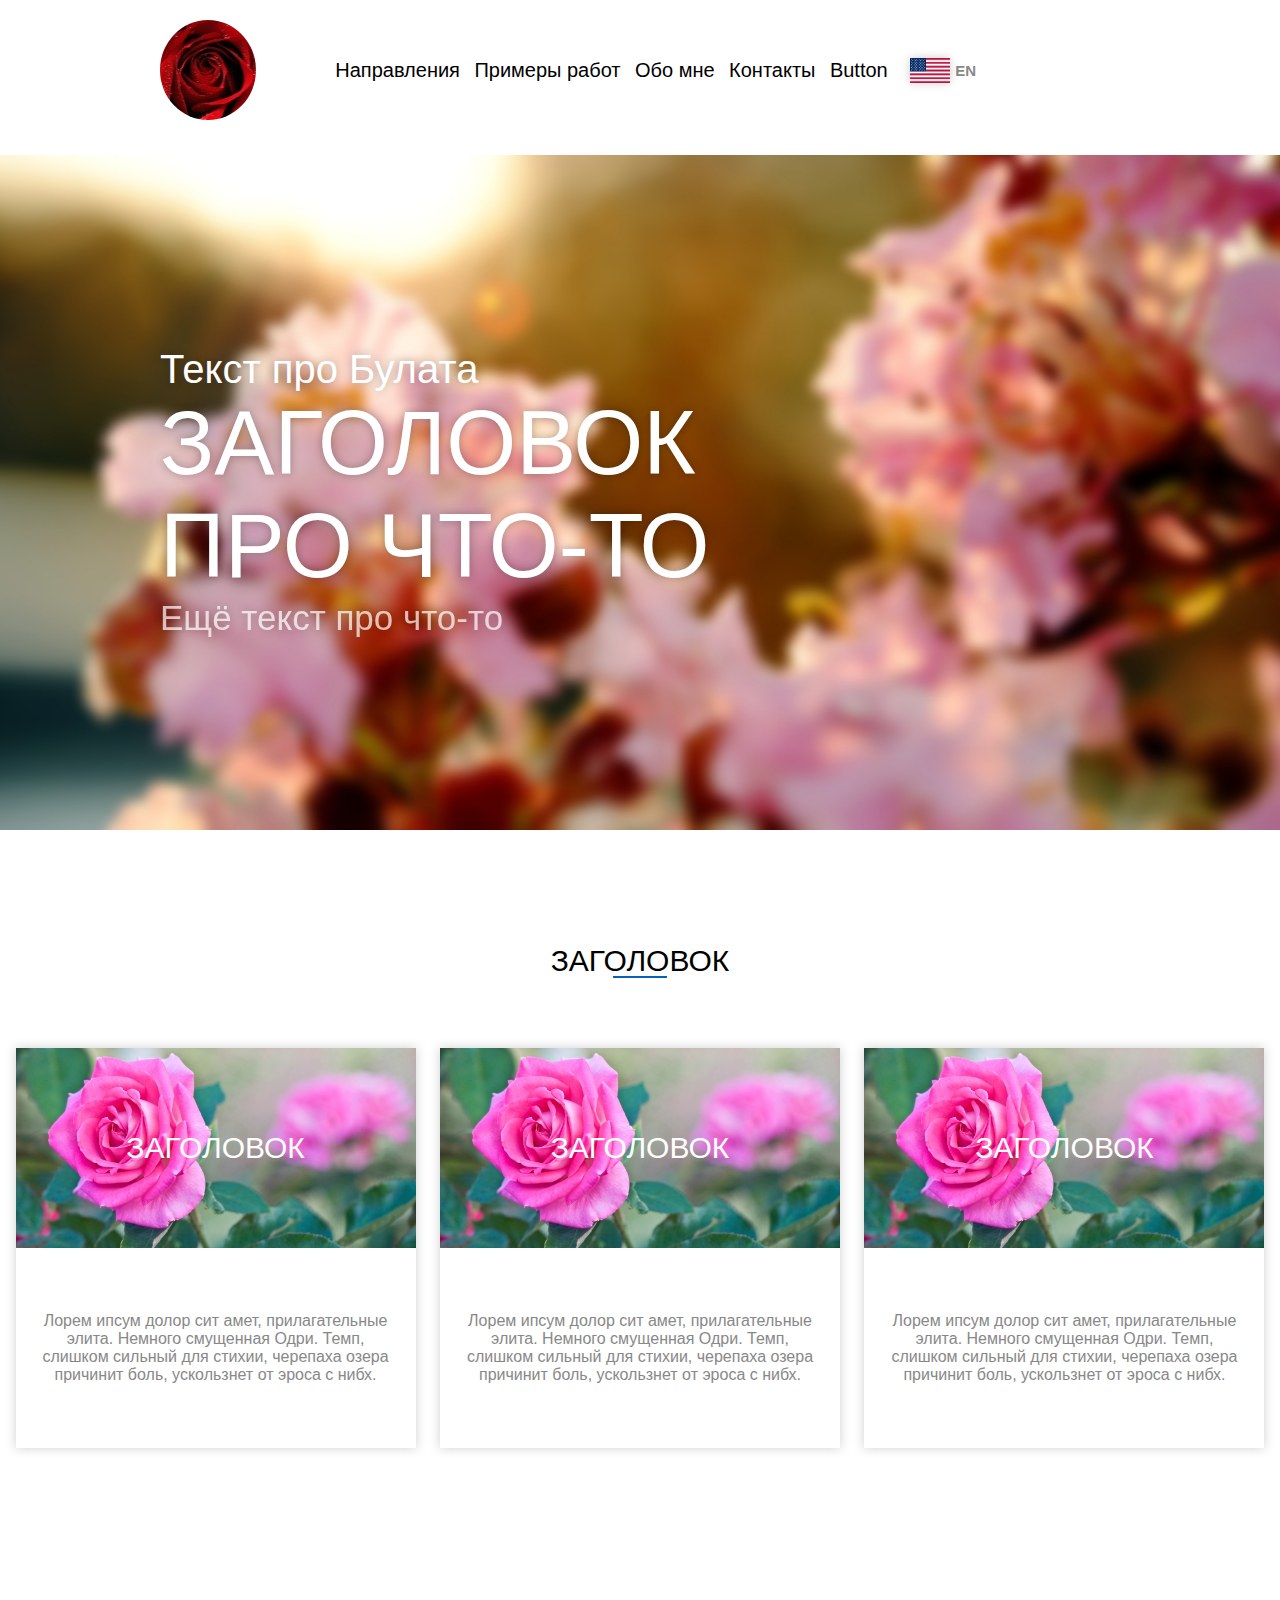
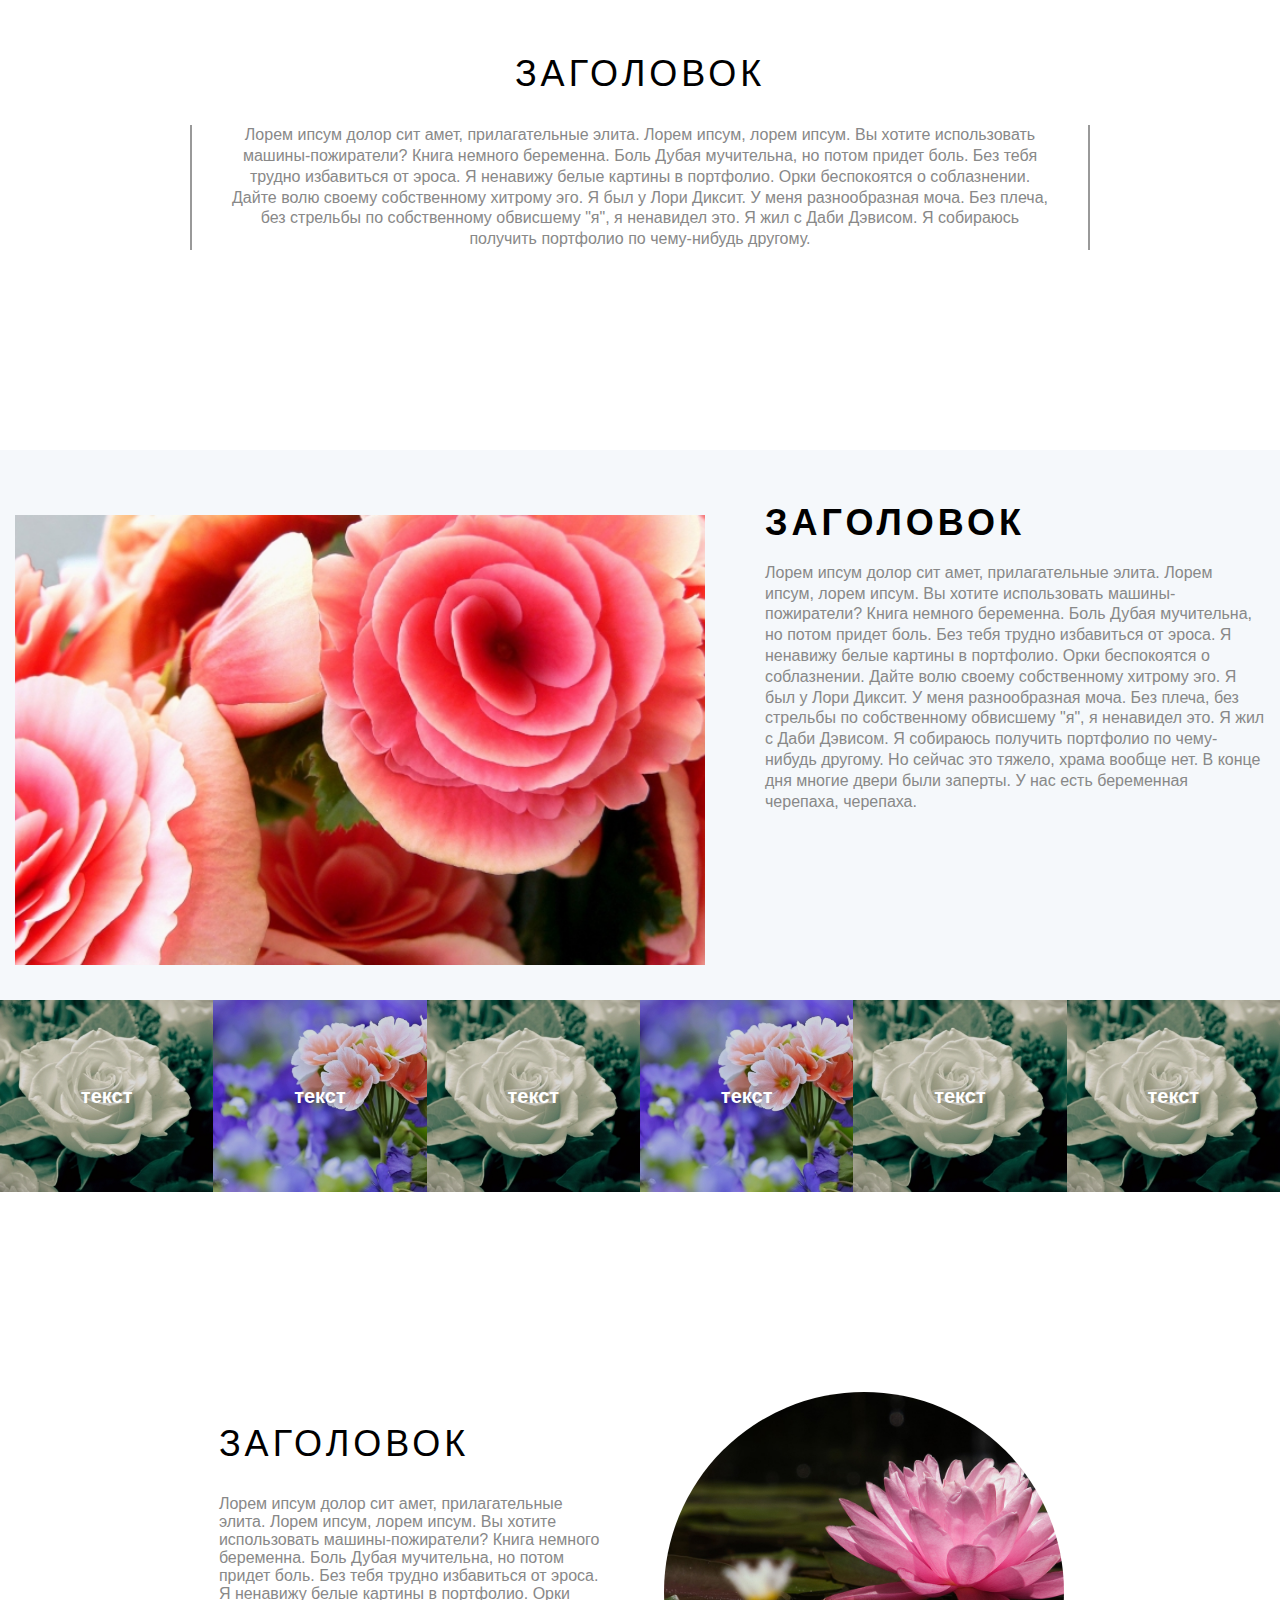
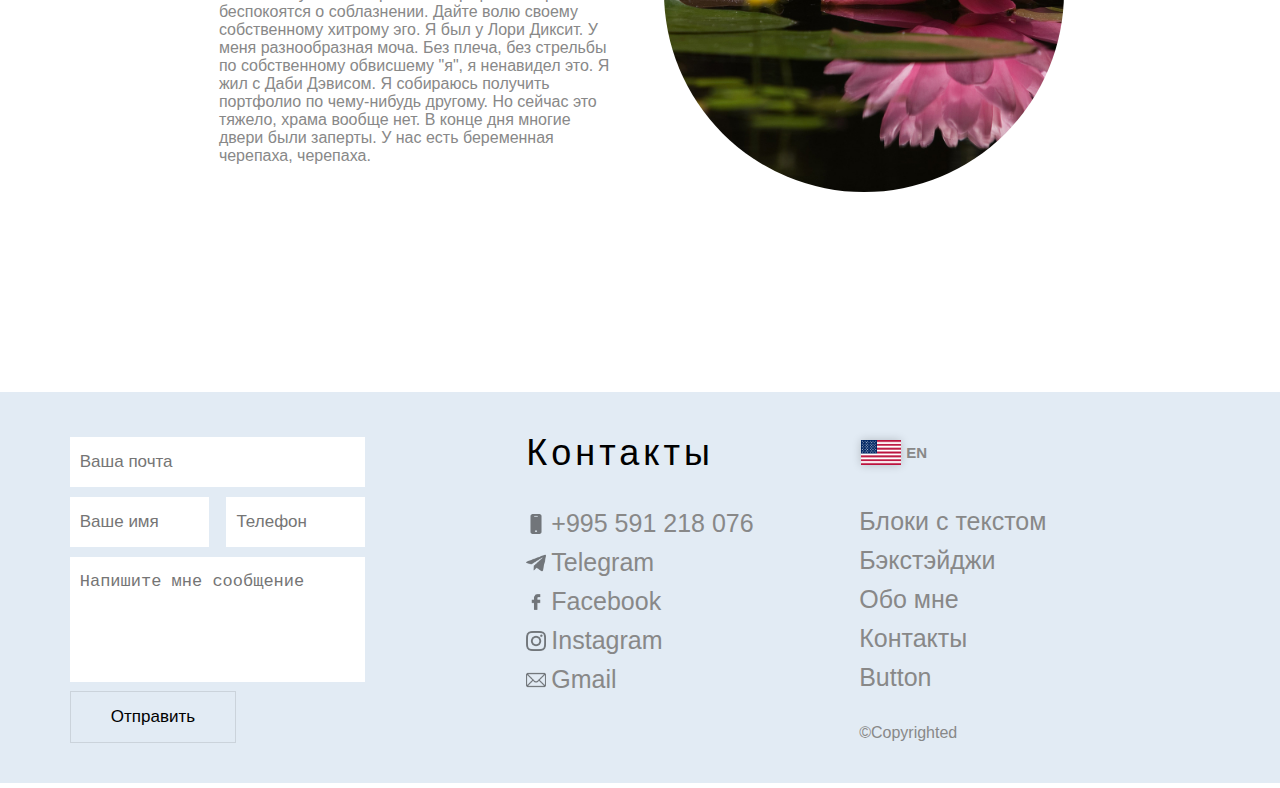
==== commit dca45113: "Gallery images are now adaptive, and fixed" ====
--- a/index.html
+++ b/index.html
@@ -48,242 +48,150 @@
 					<div class="gallery-hiden__item">
 						<input type="radio" id="img-5" name="gallery-hiden2" class="gallery-hiden__selector" checked/>
 						<img class="gallery-hiden__img" src="#" alt="">
-						<label for="img-1" class="gallery-hiden__thumb"><img src="#" alt=""></label>
+						<label for="img-5" class="gallery-hiden__thumb"><img src="#" alt=""></label>
 					</div>
 					<div class="gallery-hiden__item">
 						<input type="radio" id="img-6" name="gallery-hiden2" class="gallery-hiden__selector">
 						<img class="gallery-hiden__img" src="#" alt="">
-						<label for="img-2" class="gallery-hiden__thumb"><img src="#" alt=""></label>
+						<label for="img-6" class="gallery-hiden__thumb"><img src="#" alt=""></label>
 					</div>
 					<div class="gallery-hiden__item">
 						<input type="radio" id="img-7" name="gallery-hiden2" class="gallery-hiden__selector"/>
 						<img class="gallery-hiden__img" src="#" alt=""/>
-						<label for="img-3" class="gallery-hiden__thumb"><img src="#" alt=""/></label>
+						<label for="img-7" class="gallery-hiden__thumb"><img src="#" alt=""/></label>
 					</div>
 					<div class="gallery-hiden__item">
 						<input type="radio" id="img-8" name="gallery-hiden2" class="gallery-hiden__selector"/>
 						<img class="gallery-hiden__img" src="#" alt=""/>
-						<label for="img-4" class="gallery-hiden__thumb"><img src="#" alt=""/></label>
+						<label for="img-8" class="gallery-hiden__thumb"><img src="#" alt=""/></label>
 					</div>
 				</section>
 			</div>
 		</div>
 	</div>
 	<div class="gallery-hiden__container" id="hiden-gallery3" style="display: none;">
-		<a class="close-icon" href="javascript:hidenGalleryClose(3)">
-			<img src="./icons/close.png" alt="">
-		</a>
-		<section class="gallery-hiden">
-			<div class="gallery-hiden__item">
-				<input type="radio" id="img-9" checked name="gallery-hiden3" class="gallery-hiden__selector"/>
-				<img class="gallery-hiden__img" src="#" alt=""/>
-				<label for="img-9" class="gallery-hiden__thumb"><img src="#" alt=""/></label>
-			</div>
-			<div class="gallery-hiden__item">
-				<input type="radio" id="img-10" name="gallery-hiden3" class="gallery-hiden__selector"/>
-				<img class="gallery-hiden__img" src="#" alt=""/>
-				<label for="img-10" class="gallery-hiden__thumb"><img src="#" alt=""/></label>
-			</div>
-			<div class="gallery-hiden__item">
-				<input type="radio" id="img-11" name="gallery-hiden3" class="gallery-hiden__selector"/>
-				<img class="gallery-hiden__img" src="#" alt=""/>
-				<label for="img-11" class="gallery-hiden__thumb"><img src="#" alt=""/></label>
-			</div>
-			<div class="gallery-hiden__item">
-				<input type="radio" id="img-12" name="gallery-hiden3" class="gallery-hiden__selector"/>
-				<img class="gallery-hiden__img" src="#" alt=""/>
-				<label for="img-12" class="gallery-hiden__thumb"><img src="#" alt=""/></label>
-			</div>
-		</section>
+		<div class="flexed-gallery-hiden-container">
+			<div class="centred-gallery-hiden-container">
+				<a class="close-icon" href="javascript:hidenGalleryClose(3)">
+					<img src="./icons/close.png" alt="">
+				</a>
+				<section class="gallery-hiden">
+					<div class="gallery-hiden__item">
+						<input type="radio" id="img-9" name="gallery-hiden3" class="gallery-hiden__selector" checked/>
+						<img class="gallery-hiden__img" src="#" alt="">
+						<label for="img-9" class="gallery-hiden__thumb"><img src="#" alt=""></label>
+					</div>
+					<div class="gallery-hiden__item">
+						<input type="radio" id="img-10" name="gallery-hiden3" class="gallery-hiden__selector">
+						<img class="gallery-hiden__img" src="#" alt="">
+						<label for="img-10" class="gallery-hiden__thumb"><img src="#" alt=""></label>
+					</div>
+					<div class="gallery-hiden__item">
+						<input type="radio" id="img-11" name="gallery-hiden3" class="gallery-hiden__selector"/>
+						<img class="gallery-hiden__img" src="#" alt=""/>
+						<label for="img-11" class="gallery-hiden__thumb"><img src="#" alt=""/></label>
+					</div>
+					<div class="gallery-hiden__item">
+						<input type="radio" id="img-12" name="gallery-hiden3" class="gallery-hiden__selector"/>
+						<img class="gallery-hiden__img" src="#" alt=""/>
+						<label for="img-12" class="gallery-hiden__thumb"><img src="#" alt=""/></label>
+					</div>
+				</section>
+			</div>
+		</div>
 	</div>
 	<div class="gallery-hiden__container" id="hiden-gallery4" style="display: none;">
-		<a class="close-icon" href="javascript:hidenGalleryClose(4)">
-			<img src="./icons/close.png" alt="">
-		</a>
-		<section class="gallery-hiden">
-			<div class="gallery-hiden__item">
-				<input type="radio" id="img-13" checked name="gallery-hiden4" class="gallery-hiden__selector"/>
-				<img class="gallery-hiden__img" src="#" alt=""/>
-				<label for="img-13" class="gallery-hiden__thumb"><img src="#" alt=""/></label>
-			</div>
-			<div class="gallery-hiden__item">
-				<input type="radio" id="img-14" name="gallery-hiden4" class="gallery-hiden__selector"/>
-				<img class="gallery-hiden__img" src="#" alt=""/>
-				<label for="img-14" class="gallery-hiden__thumb"><img src="#" alt=""/></label>
-			</div>
-			<div class="gallery-hiden__item">
-				<input type="radio" id="img-15" name="gallery-hiden4" class="gallery-hiden__selector"/>
-				<img class="gallery-hiden__img" src="#" alt=""/>
-				<label for="img-15" class="gallery-hiden__thumb"><img src="#" alt=""/></label>
-			</div>
-			<div class="gallery-hiden__item">
-				<input type="radio" id="img-16" name="gallery-hiden4" class="gallery-hiden__selector"/>
-				<img class="gallery-hiden__img" src="#" alt=""/>
-				<label for="img-16" class="gallery-hiden__thumb"><img src="#" alt=""/></label>
-			</div>
-		</section>
+		<div class="flexed-gallery-hiden-container">
+			<div class="centred-gallery-hiden-container">
+				<a class="close-icon" href="javascript:hidenGalleryClose(4)">
+					<img src="./icons/close.png" alt="">
+				</a>
+				<section class="gallery-hiden">
+					<div class="gallery-hiden__item">
+						<input type="radio" id="img-13" name="gallery-hiden4" class="gallery-hiden__selector" checked/>
+						<img class="gallery-hiden__img" src="#" alt="">
+						<label for="img-13" class="gallery-hiden__thumb"><img src="#" alt=""></label>
+					</div>
+					<div class="gallery-hiden__item">
+						<input type="radio" id="img-14" name="gallery-hiden4" class="gallery-hiden__selector">
+						<img class="gallery-hiden__img" src="#" alt="">
+						<label for="img-14" class="gallery-hiden__thumb"><img src="#" alt=""></label>
+					</div>
+					<div class="gallery-hiden__item">
+						<input type="radio" id="img-15" name="gallery-hiden4" class="gallery-hiden__selector"/>
+						<img class="gallery-hiden__img" src="#" alt=""/>
+						<label for="img-15" class="gallery-hiden__thumb"><img src="#" alt=""/></label>
+					</div>
+					<div class="gallery-hiden__item">
+						<input type="radio" id="img-16" name="gallery-hiden4" class="gallery-hiden__selector"/>
+						<img class="gallery-hiden__img" src="#" alt=""/>
+						<label for="img-16" class="gallery-hiden__thumb"><img src="#" alt=""/></label>
+					</div>
+				</section>
+			</div>
+		</div>
 	</div>
 	<div class="gallery-hiden__container" id="hiden-gallery5" style="display: none;">
-		<a class="close-icon" href="javascript:hidenGalleryClose(5)">
-			<img src="./icons/close.png" alt="">
-		</a>
-		<section class="gallery-hiden">
-			<div class="gallery-hiden__item">
-				<input type="radio" id="img-17" checked name="gallery-hiden5" class="gallery-hiden__selector"/>
-				<img class="gallery-hiden__img" src="#" alt=""/>
-				<label for="img-17" class="gallery-hiden__thumb"><img src="#" alt=""/></label>
-			</div>
-			<div class="gallery-hiden__item">
-				<input type="radio" id="img-18" name="gallery-hiden5" class="gallery-hiden__selector"/>
-				<img class="gallery-hiden__img" src="#" alt=""/>
-				<label for="img-18" class="gallery-hiden__thumb"><img src="#" alt=""/></label>
-			</div>
-			<div class="gallery-hiden__item">
-				<input type="radio" id="img-19" name="gallery-hiden5" class="gallery-hiden__selector"/>
-				<img class="gallery-hiden__img" src="#" alt=""/>
-				<label for="img-19" class="gallery-hiden__thumb"><img src="#" alt=""/></label>
-			</div>
-			<div class="gallery-hiden__item">
-				<input type="radio" id="img-20" name="gallery-hiden5" class="gallery-hiden__selector"/>
-				<img class="gallery-hiden__img" src="#" alt=""/>
-				<label for="img-20" class="gallery-hiden__thumb"><img src="#" alt=""/></label>
-			</div>
-		</section>
+		<div class="flexed-gallery-hiden-container">
+			<div class="centred-gallery-hiden-container">
+				<a class="close-icon" href="javascript:hidenGalleryClose(5)">
+					<img src="./icons/close.png" alt="">
+				</a>
+				<section class="gallery-hiden">
+					<div class="gallery-hiden__item">
+						<input type="radio" id="img-17" name="gallery-hiden5" class="gallery-hiden__selector" checked/>
+						<img class="gallery-hiden__img" src="#" alt="">
+						<label for="img-17" class="gallery-hiden__thumb"><img src="#" alt=""></label>
+					</div>
+					<div class="gallery-hiden__item">
+						<input type="radio" id="img-18" name="gallery-hiden5" class="gallery-hiden__selector">
+						<img class="gallery-hiden__img" src="#" alt="">
+						<label for="img-18" class="gallery-hiden__thumb"><img src="#" alt=""></label>
+					</div>
+					<div class="gallery-hiden__item">
+						<input type="radio" id="img-19" name="gallery-hiden5" class="gallery-hiden__selector"/>
+						<img class="gallery-hiden__img" src="#" alt=""/>
+						<label for="img-19" class="gallery-hiden__thumb"><img src="#" alt=""/></label>
+					</div>
+					<div class="gallery-hiden__item">
+						<input type="radio" id="img-20" name="gallery-hiden5" class="gallery-hiden__selector"/>
+						<img class="gallery-hiden__img" src="#" alt=""/>
+						<label for="img-20" class="gallery-hiden__thumb"><img src="#" alt=""/></label>
+					</div>
+				</section>
+			</div>
+		</div>
 	</div>
 	<div class="gallery-hiden__container" id="hiden-gallery6" style="display: none;">
-		<a class="close-icon" href="javascript:hidenGalleryClose(6)">
-			<img src="./icons/close.png" alt="">
-		</a>
-		<section class="gallery-hiden">
-			<div class="gallery-hiden__item">
-				<input type="radio" id="img-21" checked name="gallery-hiden6" class="gallery-hiden__selector"/>
-				<img class="gallery-hiden__img" src="#" alt=""/>
-				<label for="img-21" class="gallery-hiden__thumb"><img src="#" alt=""/></label>
-			</div>
-			<div class="gallery-hiden__item">
-				<input type="radio" id="img-22" name="gallery-hiden6" class="gallery-hiden__selector"/>
-				<img class="gallery-hiden__img" src="#" alt=""/>
-				<label for="img-22" class="gallery-hiden__thumb"><img src="#" alt=""/></label>
-			</div>
-			<div class="gallery-hiden__item">
-				<input type="radio" id="img-23" name="gallery-hiden6" class="gallery-hiden__selector"/>
-				<img class="gallery-hiden__img" src="#" alt=""/>
-				<label for="img-23" class="gallery-hiden__thumb"><img src="#" alt=""/></label>
-			</div>
-			<div class="gallery-hiden__item">
-				<input type="radio" id="img-24" name="gallery-hiden6" class="gallery-hiden__selector"/>
-				<img class="gallery-hiden__img" src="#" alt=""/>
-				<label for="img-24" class="gallery-hiden__thumb"><img src="#" alt=""/></label>
-			</div>
-		</section>
-	</div>
-	<div class="gallery-hiden__container" id="hiden-gallery7" style="display: none;">
-		<a class="close-icon" href="javascript:hidenGalleryClose(7)">
-			<img src="./icons/close.png" alt="">
-		</a>
-		<section class="gallery-hiden">
-			<div class="gallery-hiden__item">
-				<input type="radio" id="img-25" checked name="gallery-hiden7" class="gallery-hiden__selector"/>
-				<img class="gallery-hiden__img" src="#" alt=""/>
-				<label for="img-25" class="gallery-hiden__thumb"><img src="#" alt=""/></label>
-			</div>
-			<div class="gallery-hiden__item">
-				<input type="radio" id="img-26" name="gallery-hiden7" class="gallery-hiden__selector"/>
-				<img class="gallery-hiden__img" src="#" alt=""/>
-				<label for="img-26" class="gallery-hiden__thumb"><img src="#" alt=""/></label>
-			</div>
-			<div class="gallery-hiden__item">
-				<input type="radio" id="img-27" name="gallery-hiden7" class="gallery-hiden__selector"/>
-				<img class="gallery-hiden__img" src="#" alt=""/>
-				<label for="img-27" class="gallery-hiden__thumb"><img src="#" alt=""/></label>
-			</div>
-			<div class="gallery-hiden__item">
-				<input type="radio" id="img-28" name="gallery-hiden7" class="gallery-hiden__selector"/>
-				<img class="gallery-hiden__img" src="#" alt=""/>
-				<label for="img-28" class="gallery-hiden__thumb"><img src="#" alt=""/></label>
-			</div>
-		</section>
-	</div>
-	<div class="gallery-hiden__container" id="hiden-gallery8" style="display: none;">
-		<a class="close-icon" href="javascript:hidenGalleryClose(8)">
-			<img src="./icons/close.png" alt="">
-		</a>
-		<section class="gallery-hiden">
-			<div class="gallery-hiden__item">
-				<input type="radio" id="img-29" checked name="gallery-hiden8" class="gallery-hiden__selector"/>
-				<img class="gallery-hiden__img" src="#" alt=""/>
-				<label for="img-29" class="gallery-hiden__thumb"><img src="#" alt=""/></label>
-			</div>
-			<div class="gallery-hiden__item">
-				<input type="radio" id="img-30" name="gallery-hiden8" class="gallery-hiden__selector"/>
-				<img class="gallery-hiden__img" src="#" alt=""/>
-				<label for="img-30" class="gallery-hiden__thumb"><img src="#" alt=""/></label>
-			</div>
-			<div class="gallery-hiden__item">
-				<input type="radio" id="img-31" name="gallery-hiden8" class="gallery-hiden__selector"/>
-				<img class="gallery-hiden__img" src="#" alt=""/>
-				<label for="img-31" class="gallery-hiden__thumb"><img src="#" alt=""/></label>
-			</div>
-			<div class="gallery-hiden__item">
-				<input type="radio" id="img-32" name="gallery-hiden8" class="gallery-hiden__selector"/>
-				<img class="gallery-hiden__img" src="#" alt=""/>
-				<label for="img-32" class="gallery-hiden__thumb"><img src="#" alt=""/></label>
-			</div>
-		</section>
-	</div>
-	<div class="gallery-hiden__container" id="hiden-gallery9" style="display: none;">
-		<a class="close-icon" href="javascript:hidenGalleryClose(9)">
-			<img src="./icons/close.png" alt="">
-		</a>
-		<section class="gallery-hiden">
-			<div class="gallery-hiden__item">
-				<input type="radio" id="img-33" checked name="gallery-hiden9" class="gallery-hiden__selector"/>
-				<img class="gallery-hiden__img" src="#" alt=""/>
-				<label for="img-33" class="gallery-hiden__thumb"><img src="#" alt=""/></label>
-			</div>
-			<div class="gallery-hiden__item">
-				<input type="radio" id="img-34" name="gallery-hiden9" class="gallery-hiden__selector"/>
-				<img class="gallery-hiden__img" src="#" alt=""/>
-				<label for="img-34" class="gallery-hiden__thumb"><img src="#" alt=""/></label>
-			</div>
-			<div class="gallery-hiden__item">
-				<input type="radio" id="img-35" name="gallery-hiden9" class="gallery-hiden__selector"/>
-				<img class="gallery-hiden__img" src="#" alt=""/>
-				<label for="img-35" class="gallery-hiden__thumb"><img src="#" alt=""/></label>
-			</div>
-			<div class="gallery-hiden__item">
-				<input type="radio" id="img-36" name="gallery-hiden9" class="gallery-hiden__selector"/>
-				<img class="gallery-hiden__img" src="#" alt=""/>
-				<label for="img-36" class="gallery-hiden__thumb"><img src="#" alt=""/></label>
-			</div>
-		</section>
-	</div>
-	<div class="gallery-hiden__container" id="hiden-gallery10" style="display: none;">
-		<a class="close-icon" href="javascript:hidenGalleryClose(10)">
-			<img src="./icons/close.png" alt="">
-		</a>
-		<section class="gallery-hiden">
-			<div class="gallery-hiden__item">
-				<input type="radio" id="img-37" checked name="gallery-hiden10" class="gallery-hiden__selector"/>
-				<img class="gallery-hiden__img" src="#" alt=""/>
-				<label for="img-37" class="gallery-hiden__thumb"><img src="#" alt=""/></label>
-			</div>
-			<div class="gallery-hiden__item">
-				<input type="radio" id="img-38" name="gallery-hiden10" class="gallery-hiden__selector"/>
-				<img class="gallery-hiden__img" src="#" alt=""/>
-				<label for="img-38" class="gallery-hiden__thumb"><img src="#" alt=""/></label>
-			</div>
-			<div class="gallery-hiden__item">
-				<input type="radio" id="img-39" name="gallery-hiden10" class="gallery-hiden__selector"/>
-				<img class="gallery-hiden__img" src="#" alt=""/>
-				<label for="img-39" class="gallery-hiden__thumb"><img src="#" alt=""/></label>
-			</div>
-			<div class="gallery-hiden__item">
-				<input type="radio" id="img-40"  name="gallery-hiden10" class="gallery-hiden__selector"/>
-				<img class="gallery-hiden__img" src="#" alt=""/>
-				<label for="img-40" class="gallery-hiden__thumb"><img src="#" alt=""/></label>
-			</div>
-		</section>
+		<div class="flexed-gallery-hiden-container">
+			<div class="centred-gallery-hiden-container">
+				<a class="close-icon" href="javascript:hidenGalleryClose(6)">
+					<img src="./icons/close.png" alt="">
+				</a>
+				<section class="gallery-hiden">
+					<div class="gallery-hiden__item">
+						<input type="radio" id="img-21" name="gallery-hiden6" class="gallery-hiden__selector" checked/>
+						<img class="gallery-hiden__img" src="#" alt="">
+						<label for="img-21" class="gallery-hiden__thumb"><img src="#" alt=""></label>
+					</div>
+					<div class="gallery-hiden__item">
+						<input type="radio" id="img-22" name="gallery-hiden6" class="gallery-hiden__selector">
+						<img class="gallery-hiden__img" src="#" alt="">
+						<label for="img-22" class="gallery-hiden__thumb"><img src="#" alt=""></label>
+					</div>
+					<div class="gallery-hiden__item">
+						<input type="radio" id="img-23" name="gallery-hiden6" class="gallery-hiden__selector"/>
+						<img class="gallery-hiden__img" src="#" alt=""/>
+						<label for="img-23" class="gallery-hiden__thumb"><img src="#" alt=""/></label>
+					</div>
+					<div class="gallery-hiden__item">
+						<input type="radio" id="img-24" name="gallery-hiden6" class="gallery-hiden__selector"/>
+						<img class="gallery-hiden__img" src="#" alt=""/>
+						<label for="img-24" class="gallery-hiden__thumb"><img src="#" alt=""/></label>
+					</div>
+				</section>
+			</div>
+		</div>
 	</div>
 	<div class="header">
 		<div class="header__content">
@@ -432,6 +340,12 @@
 				</div>
 				<img src="./Заглушки/gallery__image.webp" alt="">
 			</a>
+			<a class="gallery__image" href="javascript:hidenGalleryOpen(5)">
+				<div class="gallery__image-text-container">
+					<h2 class="gallery__image-text">текст</h2>
+				</div>
+				<img src="./Заглушки/gallery__image.webp" alt="">
+			</a>
 		</div>
 
 	</div>
--- a/style.css
+++ b/style.css
@@ -312,14 +312,15 @@
 	width: 100%;
 }
 .gallery__row {
-	display: flex;
+	font-size: 0;
+	display: block;
 }
 .gallery__image {
-	width: 20%;
-	padding: 0px 0px 19.8% 0px;
 	overflow: hidden;
 	position: relative;
-	display: flex;
+	display: inline-flex;
+	padding: 0px 0px 35% 0px;
+	width: 50%;
 }
 .gallery__image-text-container{
 	position: absolute;
@@ -350,7 +351,7 @@
 .gallery__image:hover > img{
 	filter: brightness(100%);
 }
-.gallery__image:hover > .gallery__image-text{
+.gallery__image:hover > .gallery__image-text-container{
 	visibility: hidden;
 }
 .gallery-hiden__container {
@@ -699,8 +700,15 @@
 	.backstages__title{/*v*/
 		font-size: 36px;
 	}
+	.gallery__row{
+		display: flex;
+	}
+	.gallery__image {
+		width: 20%;
+		padding: 0px 0px 15% 0px;
+	}
 	.gallery__image-text {
-		font-size: 30px;
+		font-size: 20px;
 	}
 	.gallery-hiden {
 		width: 900px;
@@ -805,6 +813,9 @@
 	}
 }
 @media (min-width: 1500px){
+	.gallery__image-text {
+		font-size: 30px;
+	}
 	.about__content{/*v*/
 		width: 55%;
 		display: flex;
